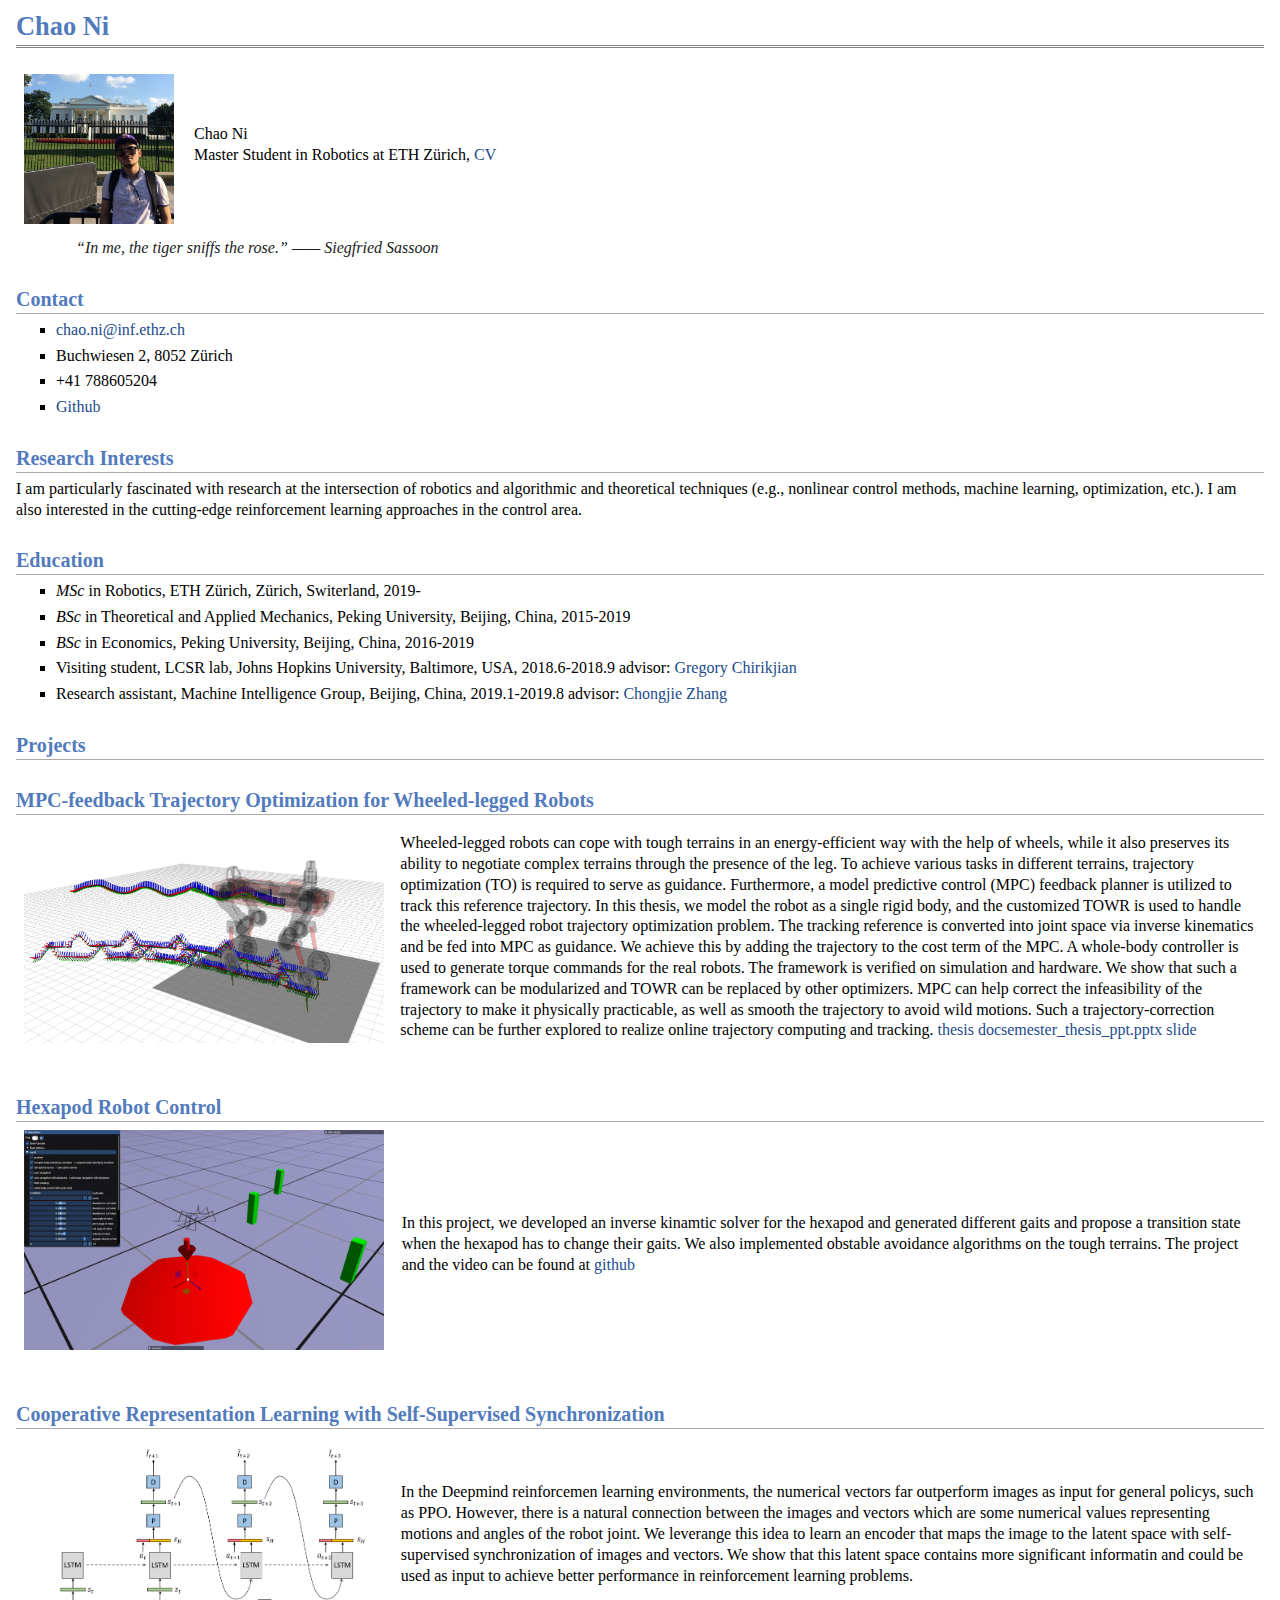
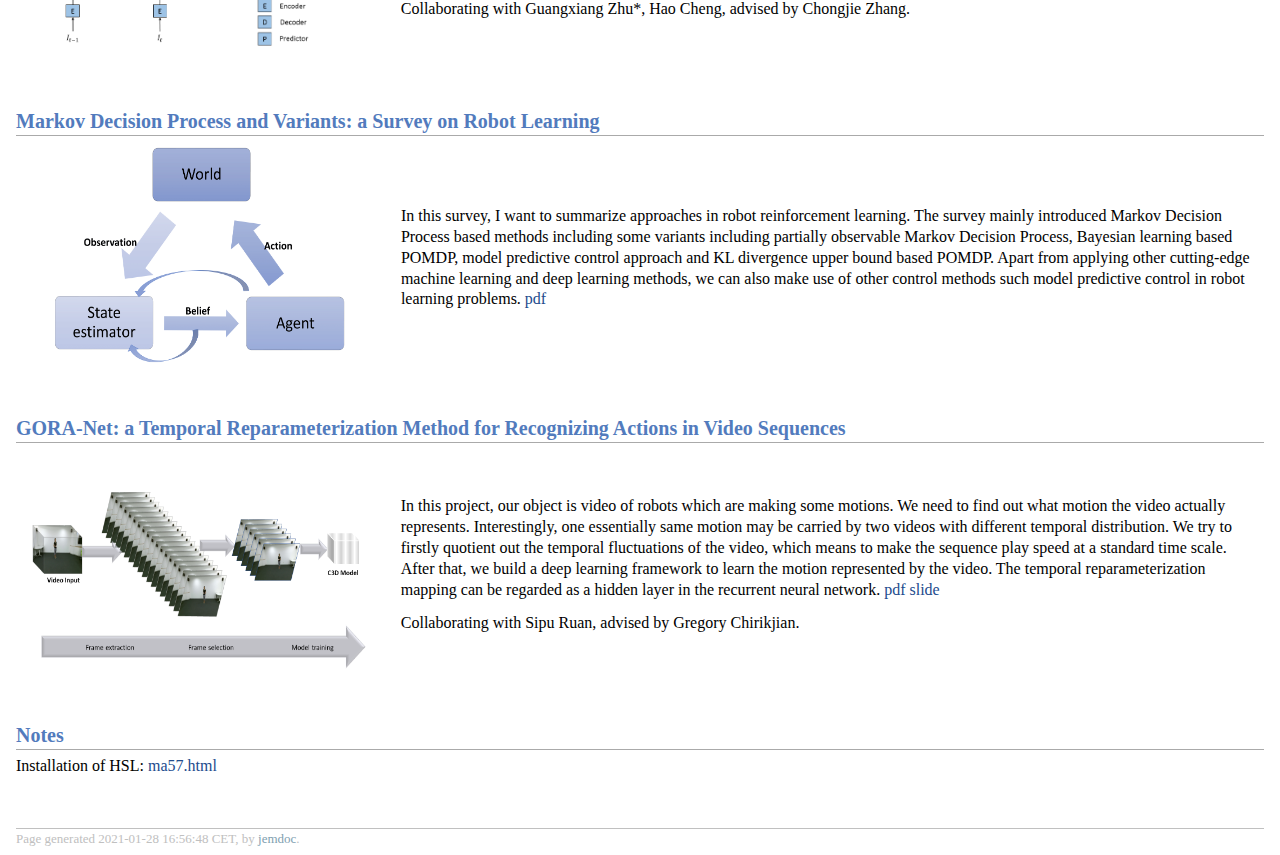
==== index.html @ c79a156e "add thesis" ====
<!DOCTYPE html PUBLIC "-//W3C//DTD XHTML 1.1//EN"
  "http://www.w3.org/TR/xhtml11/DTD/xhtml11.dtd">
<html xmlns="http://www.w3.org/1999/xhtml" xml:lang="en">
<head>
<meta name="generator" content="jemdoc, see http://jemdoc.jaboc.net/" />
<meta http-equiv="Content-Type" content="text/html;charset=utf-8" />
<link rel="stylesheet" href="jemdoc.css" type="text/css" />
<title>Chao Ni </title>
</head>
<body>
<div id="layout-content">
<div id="toptitle">
<h1>Chao Ni </h1>
</div>
<table class="imgtable"><tr><td>
<img src="nichao.jpg" alt="photo" width="150px" height="150px" />&nbsp;</td>
<td align="left"><p>Chao Ni <br />
Master Student in Robotics at ETH Zürich, <a href="doc/Resume_Jan21.pdf">CV</a> <br /></p>
</td></tr></table>
<dl>
<dt></dt>
<dd><p><i>&ldquo;In me, the tiger sniffs the rose.&rdquo; —— Siegfried Sassoon</i></p></dd>
</dl>
<h2>Contact</h2>
<ul>
<li><p><a href="mailto:chao.ni@inf.ethz.ch">chao.ni@inf.ethz.ch</a></p>
</li>
<li><p>Buchwiesen 2, 8052 Zürich</p>
</li>
<li><p>+41 788605204</p>
</li>
<li><p><a href="https://github.com/chaofiber">Github</a></p>
</li>
</ul>
<h2>Research Interests</h2>
<p>I am particularly fascinated with research at the intersection of robotics and algorithmic and theoretical techniques (e.g., nonlinear control methods, machine learning, optimization, etc.). I am also interested in the cutting-edge reinforcement learning approaches in the control area.</p>
<h2>Education</h2>
<ul>
<li><p><i>MSc</i> in Robotics, ETH Zürich, Zürich, Switerland, 2019-</p>
</li>
<li><p><i>BSc</i> in Theoretical and Applied Mechanics, Peking University, Beijing, China, 2015-2019</p>
</li>
<li><p><i>BSc</i> in Economics, Peking University, Beijing, China, 2016-2019</p>
</li>
<li><p>Visiting student, LCSR lab, Johns Hopkins University, Baltimore, USA, 2018.6-2018.9 advisor:
<a href="https://me.jhu.edu/faculty/gregory-s-chirikjian/">Gregory Chirikjian</a></p>
</li>
<li><p>Research assistant, Machine Intelligence Group, Beijing, China, 2019.1-2019.8 advisor: 
<a href="http://iiis.tsinghua.edu.cn/~zhang/">Chongjie Zhang</a></p>
</li>
</ul>
<h2>Projects</h2>
<h2>MPC-feedback Trajectory Optimization for Wheeled-legged Robots</h2>
<table class="imgtable"><tr><td>
<img src="doc/traj.png" alt="photo" width="360px" height="220px" />&nbsp;</td>
<td align="left"><p>Wheeled-legged robots can cope with tough terrains in an energy-efficient way with the help of wheels, while it also preserves its ability to negotiate complex terrains through the presence of the leg.  To achieve various tasks in different terrains, trajectory optimization (TO) is required to serve as guidance.  Furthermore, a model predictive control (MPC) feedback planner is utilized to track this reference trajectory. In this thesis, we model the robot as a single rigid body, and the customized TOWR is used to handle the wheeled-legged robot trajectory optimization problem.  The tracking reference is converted into joint space via inverse kinematics and be fed into MPC as guidance.  We achieve this by adding the trajectory to the cost term of  the  MPC.  A  whole-body  controller  is  used  to  generate  torque  commands  for the real robots.  The framework is verified on simulation and hardware.  We show that such a framework can be modularized and TOWR can be replaced by other optimizers.   MPC  can  help  correct  the  infeasibility  of  the  trajectory  to  make  it physically practicable, as well as smooth the trajectory to avoid wild motions.  Such a trajectory-correction scheme can be further explored to realize online trajectory computing and tracking. <a href="doc\semester_thesis.pdf">thesis</a> <a href="">docsemester_thesis_ppt.pptx slide</a><br /></p>
</td></tr></table>
<h2>Hexapod Robot Control</h2>
<table class="imgtable"><tr><td>
<img src="doc/UI.png" alt="photo" width="360px" height="220px" />&nbsp;</td>
<td align="left"><p>In this project, we developed an inverse kinamtic solver for the hexapod and generated different gaits and propose a transition state when the hexapod has to change their gaits. We also implemented obstable avoidance algorithms on the tough terrains. The project and the video can be found at <a href="https://github.com/chaofiber/hexapod/">github</a><br /></p>
</td></tr></table>
<h2>Cooperative Representation Learning with Self-Supervised Synchronization</h2>
<table class="imgtable"><tr><td>
<img src="doc/RL.png" alt="photo" width="360px" height="220px" />&nbsp;</td>
<td align="left"><p>In the Deepmind reinforcemen learning environments, the numerical vectors far outperform images as input for general policys, such as PPO. However, there is a natural connection between the images and vectors which are some numerical values representing motions and angles of the robot joint. We leverange this idea to learn an encoder that maps the image to the latent space with self-supervised synchronization of images and vectors. We show that this latent space contains more significant informatin and could be used as input to achieve better performance in reinforcement learning problems.<br /></p>
<p>Collaborating with Guangxiang Zhu*, Hao Cheng, advised by Chongjie Zhang.</p>
</td></tr></table>
<h2>Markov Decision Process and Variants: a Survey on Robot Learning</h2>
<table class="imgtable"><tr><td>
<img src="doc/pomdp.png" alt="photo" width="360px" height="220px" />&nbsp;</td>
<td align="left"><p>In this survey, I want to summarize approaches in robot reinforcement learning. The survey mainly introduced Markov Decision Process based methods including some variants including partially observable Markov Decision Process, Bayesian learning based POMDP, model predictive control approach and KL divergence upper bound based POMDP. Apart from applying other cutting-edge machine learning and deep learning methods, we can also make use of other control methods such model predictive control in robot learning problems. <a href="doc/survey_rl.pdf">pdf</a><br /></p>
</td></tr></table>
<h2>GORA-Net: a Temporal Reparameterization Method for Recognizing Actions in Video Sequences</h2>
<table class="imgtable"><tr><td>
<img src="doc/gora_c3d.png" alt="photo" width="360px" height="220px" />&nbsp;</td>
<td align="left"><p>In this project, our object is video of robots which are making some motions. We need to find out what motion the video actually represents. Interestingly, one essentially same motion may be carried by two videos with different temporal distribution. We try to firstly quotient out the temporal fluctuations of the video, which means to make the sequence play speed at a standard time scale. After that, we build a deep learning framework to learn the motion represented by the video. The temporal reparameterization mapping can be regarded as a hidden layer in the recurrent neural network. <a href="doc/action-recognition-project.pdf">pdf</a> <a href="doc/GORA-Net-Presentation.pdf">slide</a><br /></p>
<p>Collaborating with Sipu Ruan, advised by Gregory Chirikjian.</p>
</td></tr></table>
<h2>Notes</h2>
<p>Installation of HSL: <a href="ma57.html">ma57.html</a><br /></p>
<div id="footer">
<div id="footer-text">
Page generated 2021-01-28 16:56:48 CET, by <a href="http://jemdoc.jaboc.net/">jemdoc</a>.
</div>
</div>
</div>
</body>
</html>
---- jemdoc.css ----
/* Default css file for jemdoc. */

table#tlayout {
    border: none;
    border-collapse: separate;
    background: white;
}

body {
	background: white;
	font-family: Georgia, serif;
	padding-bottom: 8px;
	margin: 0;
}

#layout-menu {
	background: #f6f6f6;
	border: 1px solid #dddddd;
	padding-top: 0.5em;
	padding-left: 8px;
	padding-right: 8px;
	font-size: 1.0em;
	width: auto;
	white-space: nowrap;
    text-align: left;
    vertical-align: top;
}

#layout-menu td {
	background: #f4f4f4;
    vertical-align: top;
}

#layout-content {
	padding-top: 0.0em;
	padding-left: 1.0em;
	padding-right: 1.0em;
    border: none;
    background: white;
    text-align: left;
    vertical-align: top;
}

#layout-menu a {
	line-height: 1.5em;
	margin-left: 0.5em;
}

tt {
    background: #ffffdd;
}

pre, tt {
	font-size: 90%;
	font-family: monaco, monospace;
}

a, a > tt {
	color: #224b8d;
	text-decoration: none;
}

a:hover {
	border-bottom: 1px gray dotted;
}

#layout-menu a.current:link, #layout-menu a.current:visited {
	color: #022b6d;
	border-bottom: 1px gray solid;
}
#layout-menu a:link, #layout-menu a:visited, #layout-menu a:hover {
	color: #527bbd;
	text-decoration: none;
}
#layout-menu a:hover {
	text-decoration: none;
}

div.menu-category {
	border-bottom: 1px solid gray;
	margin-top: 0.8em;
	padding-top: 0.2em;
	padding-bottom: 0.1em;
	font-weight: bold;
}

div.menu-item {
	padding-left: 16px;
	text-indent: -16px;
}

div#toptitle {
	padding-bottom: 0.2em;
	margin-bottom: 1.5em;
	border-bottom: 3px double gray;
}

/* Reduce space if we begin the page with a title. */
div#toptitle + h2, div#toptitle + h3 {
	margin-top: -0.7em;
}

div#subtitle {
	margin-top: 0.0em;
	margin-bottom: 0.0em;
	padding-top: 0em;
	padding-bottom: 0.1em;
}

em {
	font-style: italic;
}

strong {
	font-weight: bold;
}


h1, h2, h3 {
	color: #527bbd;
	margin-top: 0.7em;
	margin-bottom: 0.3em;
	padding-bottom: 0.2em;
	line-height: 1.0;
	padding-top: 0.5em;
	border-bottom: 1px solid #aaaaaa;
}

h1 {
	font-size: 165%;
}

h2 {
	padding-top: 0.8em;
	font-size: 125%;
}

h2 + h3 {
    padding-top: 0.2em;
}

h3 {
	font-size: 110%;
	border-bottom: none;
}

p {
	margin-top: 0.0em;
	margin-bottom: 0.8em;
	padding: 0;
	line-height: 1.3;
}

pre {
	padding: 0;
	margin: 0;
}

div#footer {
	font-size: small;
	border-top: 1px solid #c0c0c0;
	padding-top: 0.1em;
	margin-top: 4.0em;
	color: #c0c0c0;
}

div#footer a {
	color: #80a0b0;
}

div#footer-text {
	float: left;
	padding-bottom: 8px;
}

ul, ol, dl {
	margin-top: 0.2em;
	padding-top: 0;
	margin-bottom: 0.8em;
}

dt {
	margin-top: 0.5em;
	margin-bottom: 0;
}

dl {
	margin-left: 20px;
}

dd {
	color: #222222;
}

dd > *:first-child {
	margin-top: 0;
}

ul {
	list-style-position: outside;
	list-style-type: square;
}

p + ul, p + ol {
	margin-top: -0.5em;
}

li ul, li ol {
	margin-top: -0.3em;
}

ol {
	list-style-position: outside;
	list-style-type: decimal;
}

li p, dd p {
	margin-bottom: 0.3em;
}


ol ol {
	list-style-type: lower-alpha;
}

ol ol ol {
	list-style-type: lower-roman;
}

p + div.codeblock {
	margin-top: -0.6em;
}

div.codeblock, div.infoblock {
	margin-right: 0%;
	margin-top: 1.2em;
	margin-bottom: 1.3em;
}

div.blocktitle {
	font-weight: bold;
	color: #cd7b62;
	margin-top: 1.2em;
	margin-bottom: 0.1em;
}

div.blockcontent {
	border: 1px solid silver;
	padding: 0.3em 0.5em;
}

div.infoblock > div.blockcontent {
	background: #ffffee;
}

div.blockcontent p + ul, div.blockcontent p + ol {
	margin-top: 0.4em;
}

div.infoblock p {
	margin-bottom: 0em;
}

div.infoblock li p, div.infoblock dd p {
	margin-bottom: 0.5em;
}

div.infoblock p + p {
	margin-top: 0.8em;
}

div.codeblock > div.blockcontent {
	background: #f6f6f6;
}

span.pycommand {
	color: #000070;
}

span.statement {
	color: #008800;
}
span.builtin {
	color: #000088;
}
span.special {
	color: #990000;
}
span.operator {
	color: #880000;
}
span.error {
	color: #aa0000;
}
span.comment, span.comment > *, span.string, span.string > * {
	color: #606060;
}

@media print {
	#layout-menu { display: none; }
}

#fwtitle {
	margin: 2px;
}

#fwtitle #toptitle {
	padding-left: 0.5em;
	margin-bottom: 0.5em;
}

#layout-content h1:first-child, #layout-content h2:first-child, #layout-content h3:first-child {
	margin-top: -0.7em;
}

div#toptitle h1, #layout-content div#toptitle h1 {
	margin-bottom: 0.0em;
	padding-bottom: 0.1em;
	padding-top: 0;
	margin-top: 0.5em;
	border-bottom: none;
}

img.eq {
	padding: 0;
	padding-left: 0.1em;
	padding-right: 0.1em;
	margin: 0;
}

img.eqwl {
	padding-left: 2em;
	padding-top: 0.6em;
	padding-bottom: 0.2em;
	margin: 0;
}

table {
    border: 2px solid black;
    border-collapse: collapse;
}

td {
    padding: 2px;
    padding-left: 0.5em;
    padding-right: 0.5em;
    text-align: center;
    border: 1px solid gray;
}

table + table {
    margin-top: 1em;
}

tr.heading {
    font-weight: bold;
    border-bottom: 2px solid black;
}

img {
    border: none;
}

table.imgtable, table.imgtable td {
    border: none;
    text-align: left;
}
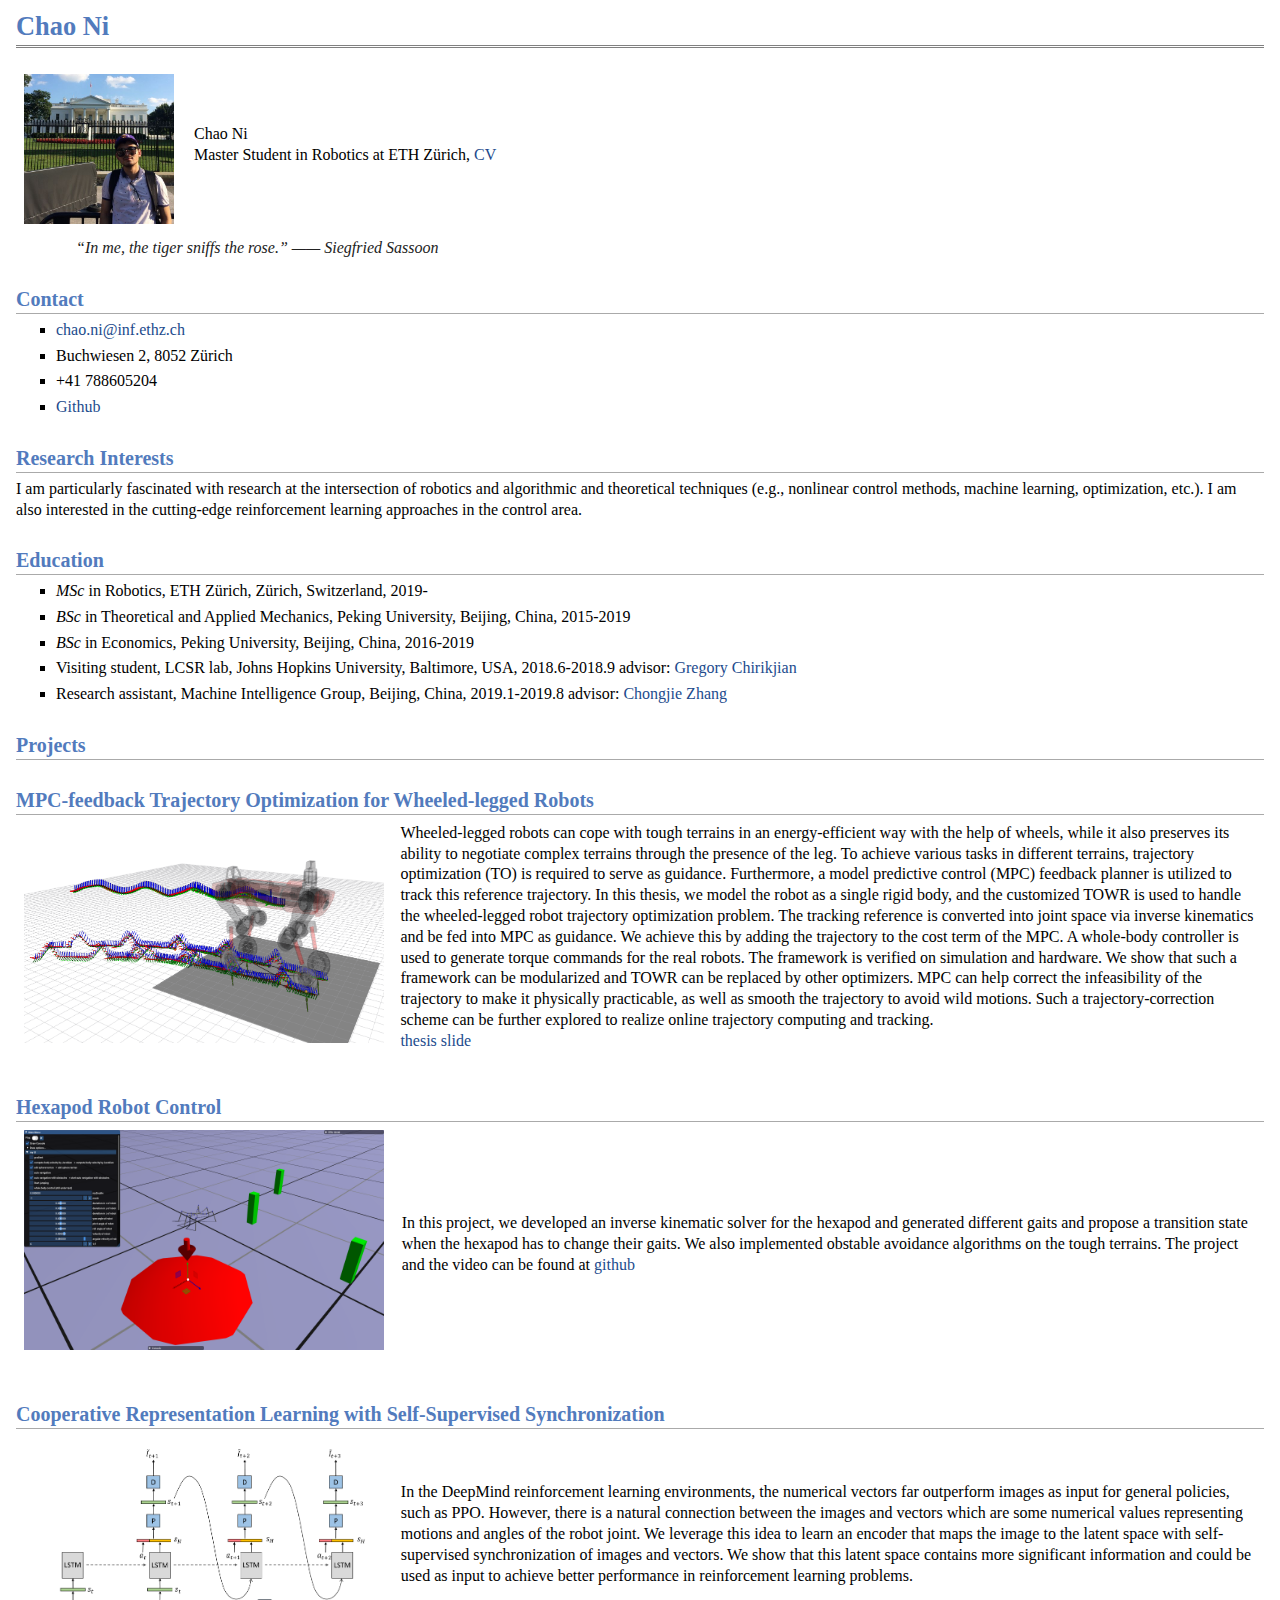
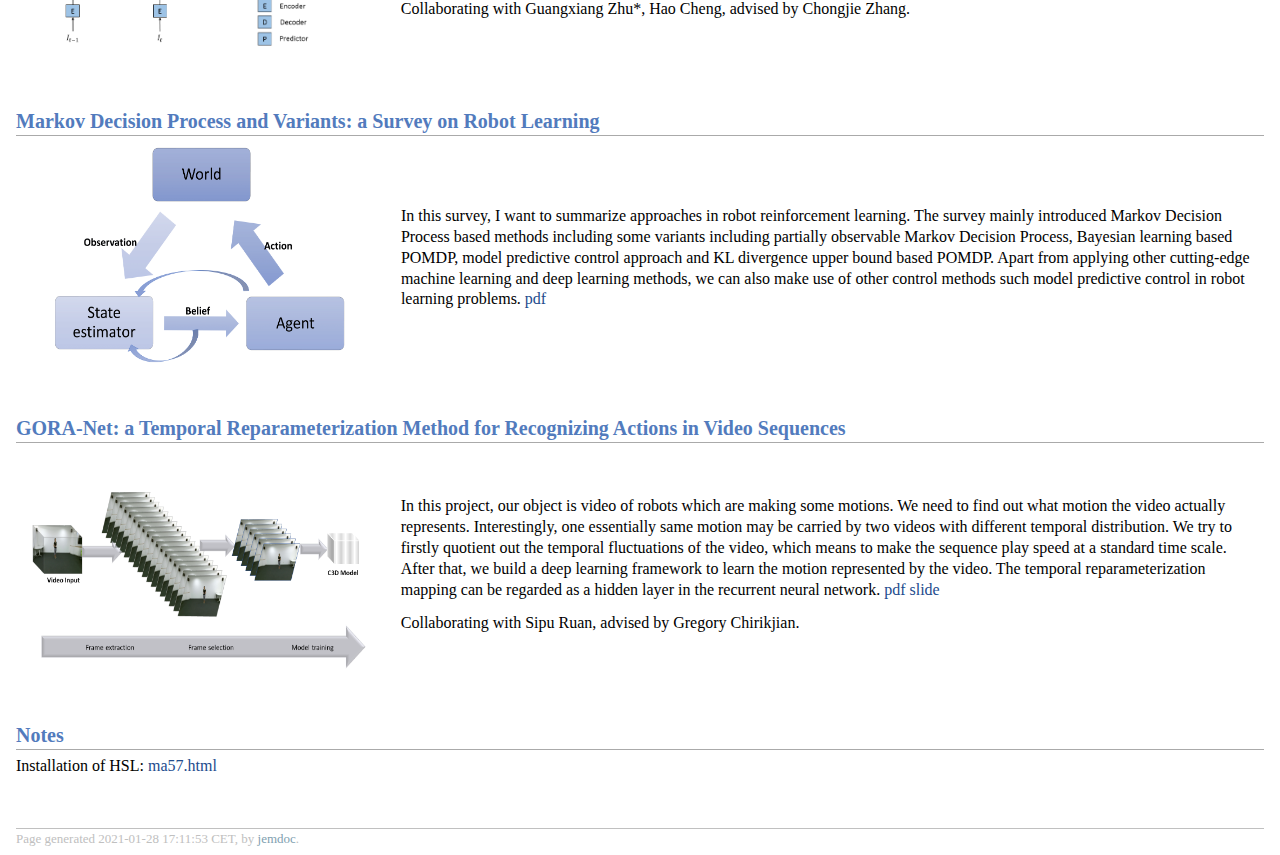
==== commit 27faf567: "update page" ====
--- a/index.html
+++ b/index.html
@@ -36,7 +36,7 @@
 <p>I am particularly fascinated with research at the intersection of robotics and algorithmic and theoretical techniques (e.g., nonlinear control methods, machine learning, optimization, etc.). I am also interested in the cutting-edge reinforcement learning approaches in the control area.</p>
 <h2>Education</h2>
 <ul>
-<li><p><i>MSc</i> in Robotics, ETH Zürich, Zürich, Switerland, 2019-</p>
+<li><p><i>MSc</i> in Robotics, ETH Zürich, Zürich, Switzerland, 2019-</p>
 </li>
 <li><p><i>BSc</i> in Theoretical and Applied Mechanics, Peking University, Beijing, China, 2015-2019</p>
 </li>
@@ -53,17 +53,18 @@
 <h2>MPC-feedback Trajectory Optimization for Wheeled-legged Robots</h2>
 <table class="imgtable"><tr><td>
 <img src="doc/traj.png" alt="photo" width="360px" height="220px" />&nbsp;</td>
-<td align="left"><p>Wheeled-legged robots can cope with tough terrains in an energy-efficient way with the help of wheels, while it also preserves its ability to negotiate complex terrains through the presence of the leg.  To achieve various tasks in different terrains, trajectory optimization (TO) is required to serve as guidance.  Furthermore, a model predictive control (MPC) feedback planner is utilized to track this reference trajectory. In this thesis, we model the robot as a single rigid body, and the customized TOWR is used to handle the wheeled-legged robot trajectory optimization problem.  The tracking reference is converted into joint space via inverse kinematics and be fed into MPC as guidance.  We achieve this by adding the trajectory to the cost term of  the  MPC.  A  whole-body  controller  is  used  to  generate  torque  commands  for the real robots.  The framework is verified on simulation and hardware.  We show that such a framework can be modularized and TOWR can be replaced by other optimizers.   MPC  can  help  correct  the  infeasibility  of  the  trajectory  to  make  it physically practicable, as well as smooth the trajectory to avoid wild motions.  Such a trajectory-correction scheme can be further explored to realize online trajectory computing and tracking. <a href="doc\semester_thesis.pdf">thesis</a> <a href="">docsemester_thesis_ppt.pptx slide</a><br /></p>
+<td align="left"><p>Wheeled-legged robots can cope with tough terrains in an energy-efficient way with the help of wheels, while it also preserves its ability to negotiate complex terrains through the presence of the leg.  To achieve various tasks in different terrains, trajectory optimization (TO) is required to serve as guidance.  Furthermore, a model predictive control (MPC) feedback planner is utilized to track this reference trajectory. In this thesis, we model the robot as a single rigid body, and the customized TOWR is used to handle the wheeled-legged robot trajectory optimization problem.  The tracking reference is converted into joint space via inverse kinematics and be fed into MPC as guidance.  We achieve this by adding the trajectory to the cost term of  the  MPC.  A  whole-body  controller  is  used  to  generate  torque  commands  for the real robots.  The framework is verified on simulation and hardware.  We show that such a framework can be modularized and TOWR can be replaced by other optimizers.   MPC  can  help  correct  the  infeasibility  of  the  trajectory  to  make  it physically practicable, as well as smooth the trajectory to avoid wild motions.  Such a trajectory-correction scheme can be further explored to realize online trajectory computing and tracking. <br /> 
+<a href="doc/semester_thesis.pdf">thesis</a>  <a href="doc/semester_thesis_ppt.pdf">slide</a> <br /></p>
 </td></tr></table>
 <h2>Hexapod Robot Control</h2>
 <table class="imgtable"><tr><td>
 <img src="doc/UI.png" alt="photo" width="360px" height="220px" />&nbsp;</td>
-<td align="left"><p>In this project, we developed an inverse kinamtic solver for the hexapod and generated different gaits and propose a transition state when the hexapod has to change their gaits. We also implemented obstable avoidance algorithms on the tough terrains. The project and the video can be found at <a href="https://github.com/chaofiber/hexapod/">github</a><br /></p>
+<td align="left"><p>In this project, we developed an inverse kinematic solver for the hexapod and generated different gaits and propose a transition state when the hexapod has to change their gaits. We also implemented obstable avoidance algorithms on the tough terrains. The project and the video can be found at <a href="https://github.com/chaofiber/hexapod/">github</a><br /></p>
 </td></tr></table>
 <h2>Cooperative Representation Learning with Self-Supervised Synchronization</h2>
 <table class="imgtable"><tr><td>
 <img src="doc/RL.png" alt="photo" width="360px" height="220px" />&nbsp;</td>
-<td align="left"><p>In the Deepmind reinforcemen learning environments, the numerical vectors far outperform images as input for general policys, such as PPO. However, there is a natural connection between the images and vectors which are some numerical values representing motions and angles of the robot joint. We leverange this idea to learn an encoder that maps the image to the latent space with self-supervised synchronization of images and vectors. We show that this latent space contains more significant informatin and could be used as input to achieve better performance in reinforcement learning problems.<br /></p>
+<td align="left"><p>In the DeepMind reinforcement learning environments, the numerical vectors far outperform images as input for general policies, such as PPO. However, there is a natural connection between the images and vectors which are some numerical values representing motions and angles of the robot joint. We leverage this idea to learn an encoder that maps the image to the latent space with self-supervised synchronization of images and vectors. We show that this latent space contains more significant information and could be used as input to achieve better performance in reinforcement learning problems.<br /></p>
 <p>Collaborating with Guangxiang Zhu*, Hao Cheng, advised by Chongjie Zhang.</p>
 </td></tr></table>
 <h2>Markov Decision Process and Variants: a Survey on Robot Learning</h2>
@@ -81,7 +82,7 @@
 <p>Installation of HSL: <a href="ma57.html">ma57.html</a><br /></p>
 <div id="footer">
 <div id="footer-text">
-Page generated 2021-01-28 16:56:48 CET, by <a href="http://jemdoc.jaboc.net/">jemdoc</a>.
+Page generated 2021-01-28 17:11:53 CET, by <a href="http://jemdoc.jaboc.net/">jemdoc</a>.
 </div>
 </div>
 </div>
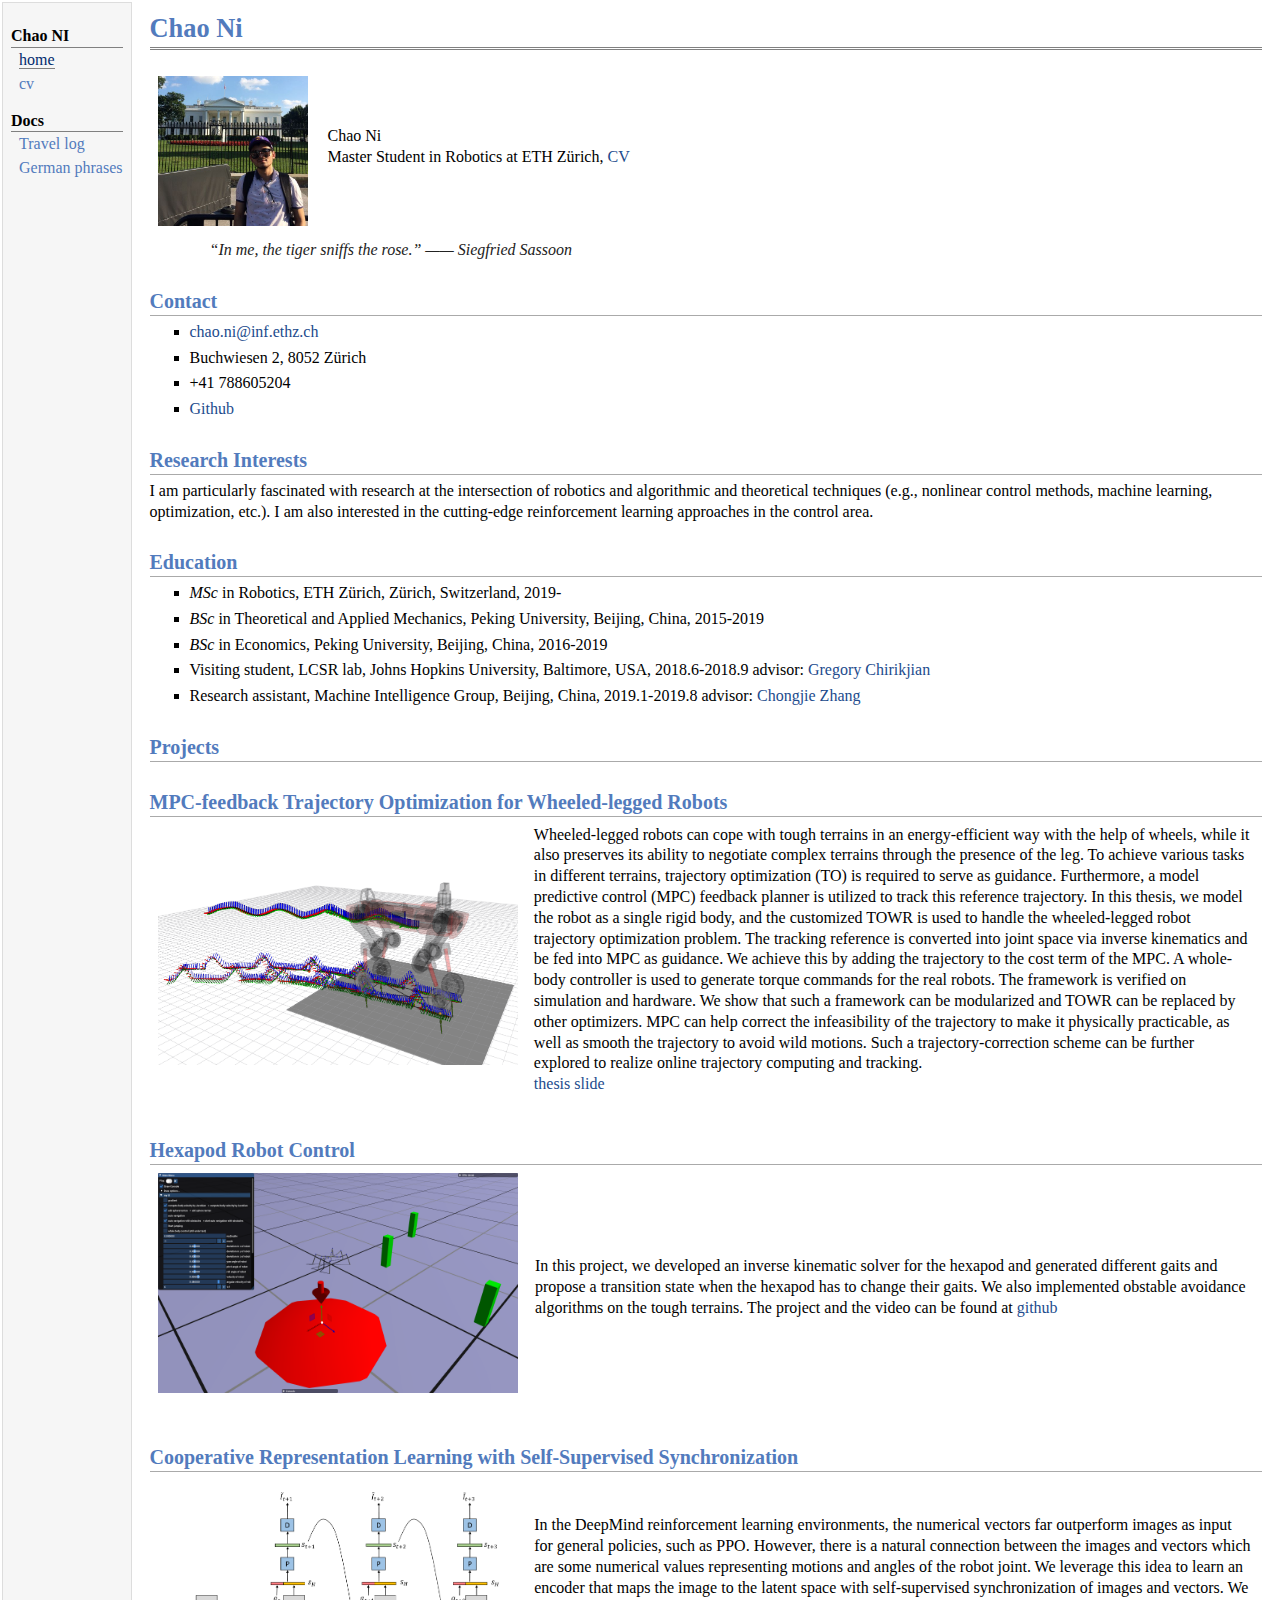
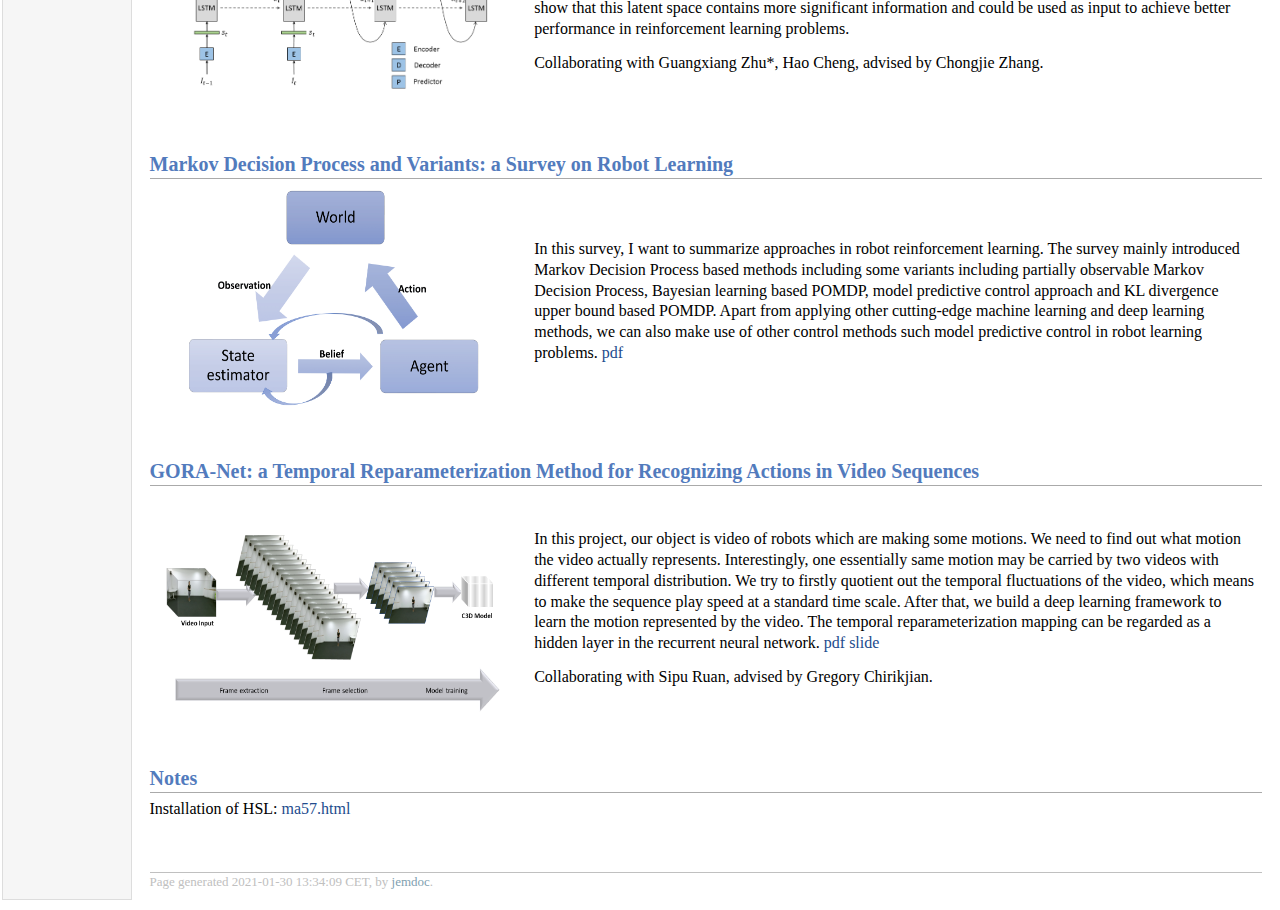
==== commit e0e13a90: "update" ====
--- a/index.html
+++ b/index.html
@@ -8,7 +8,17 @@
 <title>Chao Ni </title>
 </head>
 <body>
-<div id="layout-content">
+<table summary="Table for page layout." id="tlayout">
+<tr valign="top">
+<td id="layout-menu">
+<div class="menu-category">Chao NI</div>
+<div class="menu-item"><a href="index.html" class="current">home</a></div>
+<div class="menu-item"><a href="doc/Resume_Jan21.pdf">cv</a></div>
+<div class="menu-category">Docs</div>
+<div class="menu-item"><a href="travel-log.html">Travel&nbsp;log</a></div>
+<div class="menu-item"><a href="german-phrase.html">German&nbsp;phrases</a></div>
+</td>
+<td id="layout-content">
 <div id="toptitle">
 <h1>Chao Ni </h1>
 </div>
@@ -82,9 +92,11 @@
 <p>Installation of HSL: <a href="ma57.html">ma57.html</a><br /></p>
 <div id="footer">
 <div id="footer-text">
-Page generated 2021-01-28 17:11:53 CET, by <a href="http://jemdoc.jaboc.net/">jemdoc</a>.
+Page generated 2021-01-30 13:34:09 CET, by <a href="http://jemdoc.jaboc.net/">jemdoc</a>.
 </div>
 </div>
-</div>
+</td>
+</tr>
+</table>
 </body>
 </html>
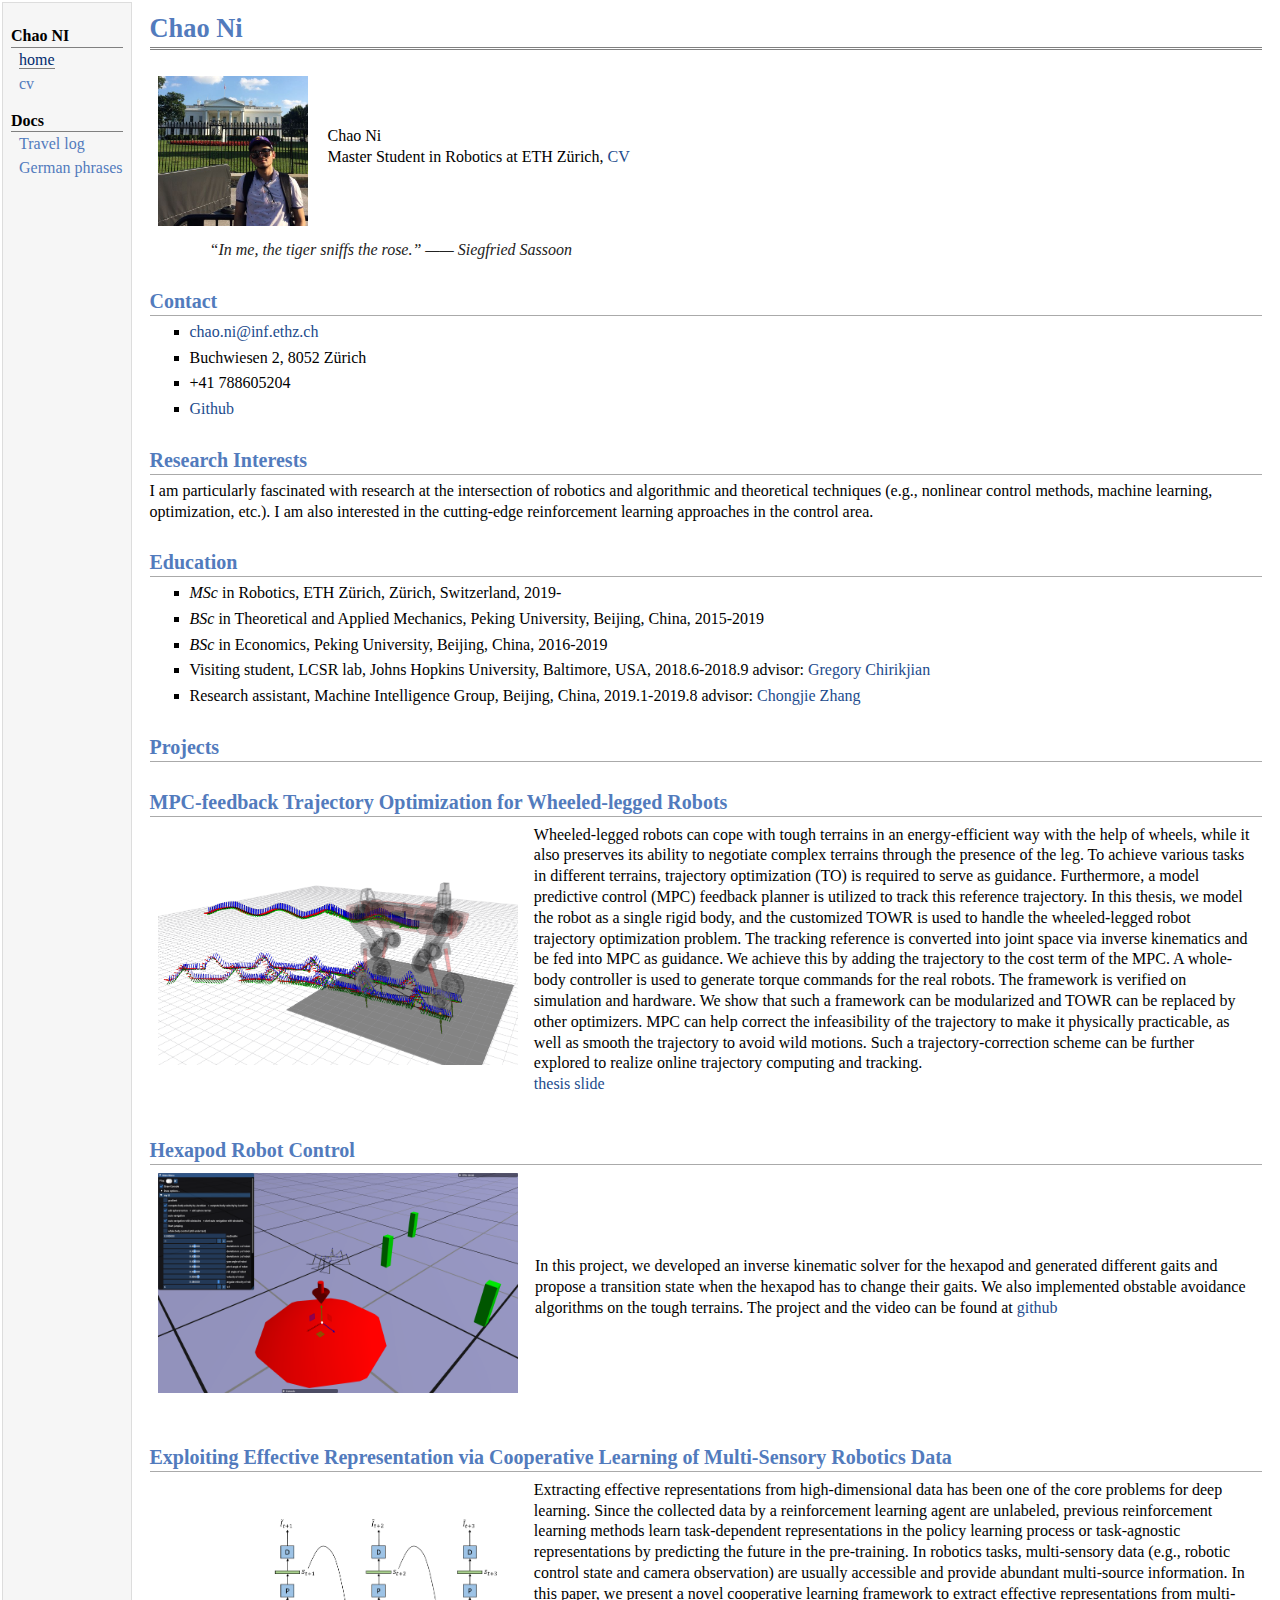
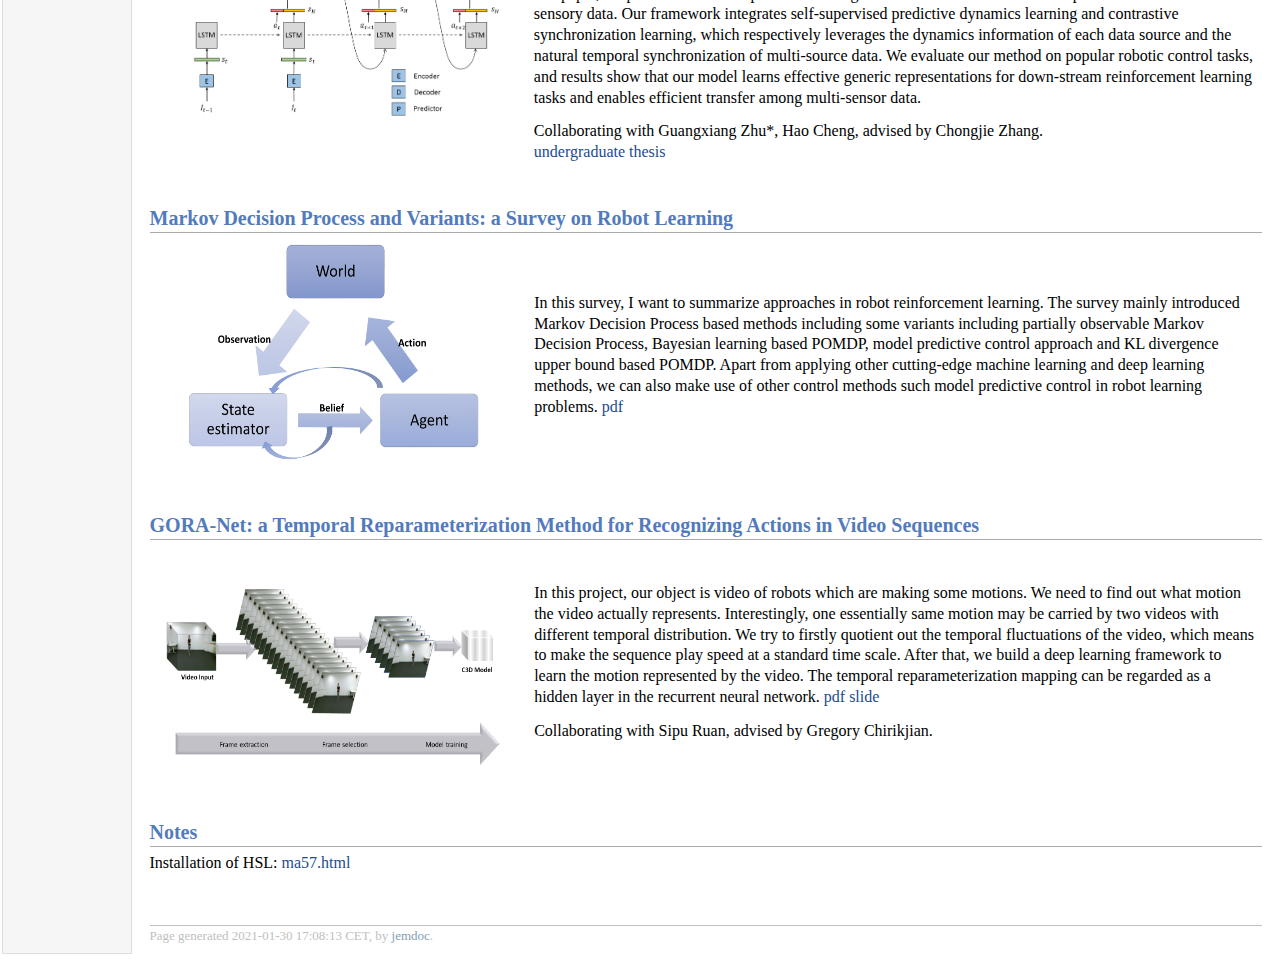
==== commit 613f1813: "update" ====
--- a/index.html
+++ b/index.html
@@ -71,11 +71,25 @@
 <img src="doc/UI.png" alt="photo" width="360px" height="220px" />&nbsp;</td>
 <td align="left"><p>In this project, we developed an inverse kinematic solver for the hexapod and generated different gaits and propose a transition state when the hexapod has to change their gaits. We also implemented obstable avoidance algorithms on the tough terrains. The project and the video can be found at <a href="https://github.com/chaofiber/hexapod/">github</a><br /></p>
 </td></tr></table>
-<h2>Cooperative Representation Learning with Self-Supervised Synchronization</h2>
+<h2>Exploiting Effective Representation via Cooperative Learning of Multi-Sensory Robotics Data</h2>
 <table class="imgtable"><tr><td>
 <img src="doc/RL.png" alt="photo" width="360px" height="220px" />&nbsp;</td>
-<td align="left"><p>In the DeepMind reinforcement learning environments, the numerical vectors far outperform images as input for general policies, such as PPO. However, there is a natural connection between the images and vectors which are some numerical values representing motions and angles of the robot joint. We leverage this idea to learn an encoder that maps the image to the latent space with self-supervised synchronization of images and vectors. We show that this latent space contains more significant information and could be used as input to achieve better performance in reinforcement learning problems.<br /></p>
-<p>Collaborating with Guangxiang Zhu*, Hao Cheng, advised by Chongjie Zhang.</p>
+<td align="left"><p>Extracting effective representations from high-dimensional data has been one of the
+core problems for deep learning. Since the collected data by a reinforcement learning
+agent are unlabeled, previous reinforcement learning methods learn task-dependent
+representations in the policy learning process or task-agnostic representations by
+predicting the future in the pre-training. In robotics tasks, multi-sensory data (e.g.,
+robotic control state and camera observation) are usually accessible and provide
+abundant multi-source information. In this paper, we present a novel cooperative
+learning framework to extract effective representations from multi-sensory data. Our
+framework integrates self-supervised predictive dynamics learning and contrastive
+synchronization learning, which respectively leverages the dynamics information of
+each data source and the natural temporal synchronization of multi-source data. We
+evaluate our method on popular robotic control tasks, and results show that our model
+learns effective generic representations for down-stream reinforcement learning tasks
+and enables efficient transfer among multi-sensor data.<br /></p>
+<p>Collaborating with Guangxiang Zhu*, Hao Cheng, advised by Chongjie Zhang.<br />
+<a href="doc/undergrad_thesis.pdf">undergraduate thesis</a></p>
 </td></tr></table>
 <h2>Markov Decision Process and Variants: a Survey on Robot Learning</h2>
 <table class="imgtable"><tr><td>
@@ -92,7 +106,7 @@
 <p>Installation of HSL: <a href="ma57.html">ma57.html</a><br /></p>
 <div id="footer">
 <div id="footer-text">
-Page generated 2021-01-30 13:34:09 CET, by <a href="http://jemdoc.jaboc.net/">jemdoc</a>.
+Page generated 2021-01-30 17:08:13 CET, by <a href="http://jemdoc.jaboc.net/">jemdoc</a>.
 </div>
 </div>
 </td>
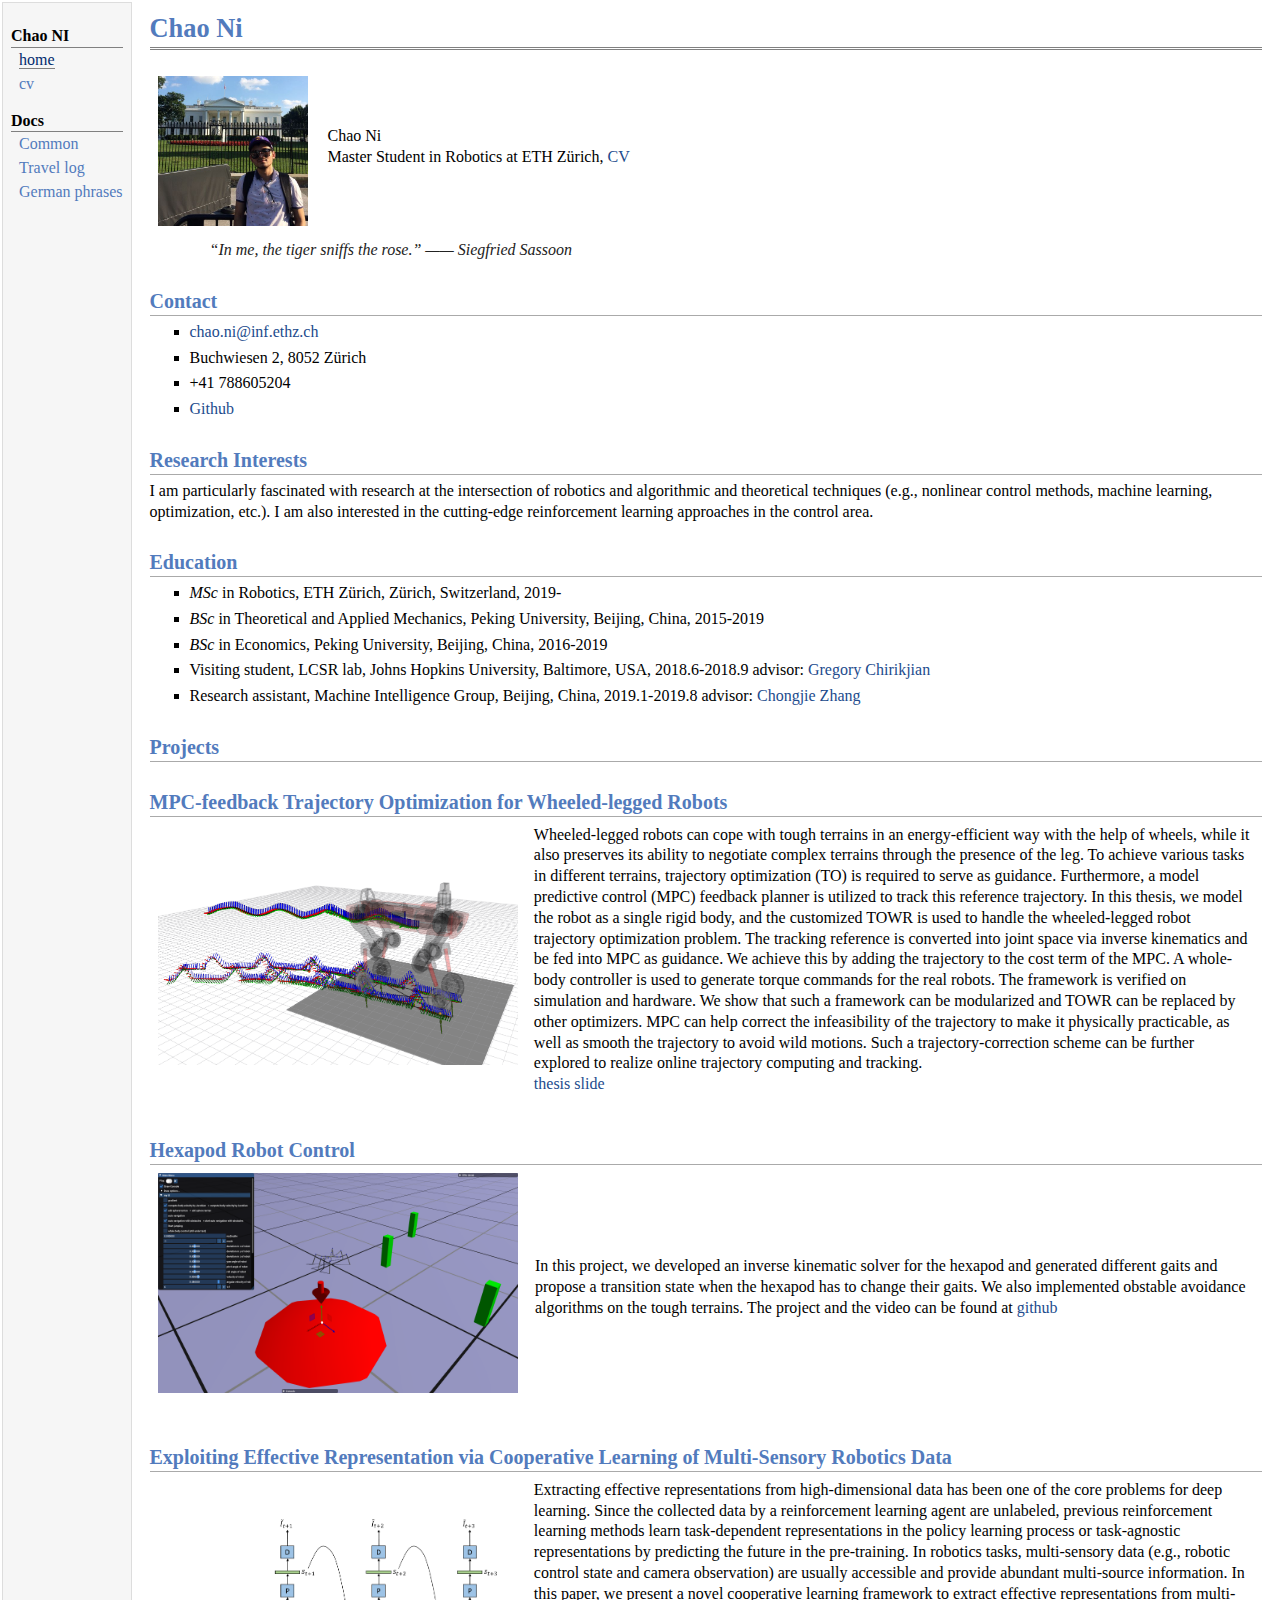
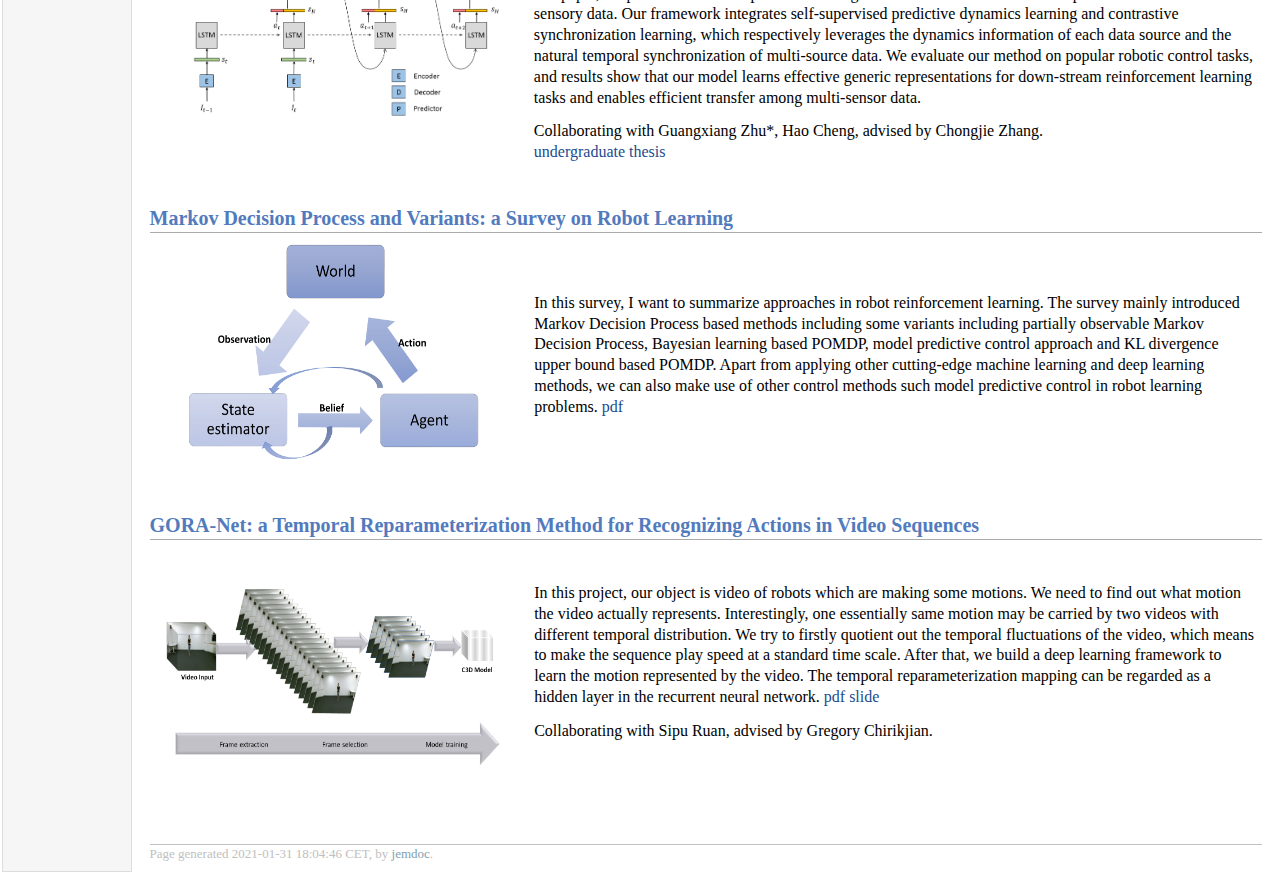
==== commit def47afd: "update motivationletter" ====
--- a/index.html
+++ b/index.html
@@ -15,6 +15,7 @@
 <div class="menu-item"><a href="index.html" class="current">home</a></div>
 <div class="menu-item"><a href="doc/Resume_Jan21.pdf">cv</a></div>
 <div class="menu-category">Docs</div>
+<div class="menu-item"><a href="common.html">Common</a></div>
 <div class="menu-item"><a href="travel-log.html">Travel&nbsp;log</a></div>
 <div class="menu-item"><a href="german-phrase.html">German&nbsp;phrases</a></div>
 </td>
@@ -102,11 +103,9 @@
 <td align="left"><p>In this project, our object is video of robots which are making some motions. We need to find out what motion the video actually represents. Interestingly, one essentially same motion may be carried by two videos with different temporal distribution. We try to firstly quotient out the temporal fluctuations of the video, which means to make the sequence play speed at a standard time scale. After that, we build a deep learning framework to learn the motion represented by the video. The temporal reparameterization mapping can be regarded as a hidden layer in the recurrent neural network. <a href="doc/action-recognition-project.pdf">pdf</a> <a href="doc/GORA-Net-Presentation.pdf">slide</a><br /></p>
 <p>Collaborating with Sipu Ruan, advised by Gregory Chirikjian.</p>
 </td></tr></table>
-<h2>Notes</h2>
-<p>Installation of HSL: <a href="ma57.html">ma57.html</a><br /></p>
 <div id="footer">
 <div id="footer-text">
-Page generated 2021-01-30 17:08:13 CET, by <a href="http://jemdoc.jaboc.net/">jemdoc</a>.
+Page generated 2021-01-31 18:04:46 CET, by <a href="http://jemdoc.jaboc.net/">jemdoc</a>.
 </div>
 </div>
 </td>
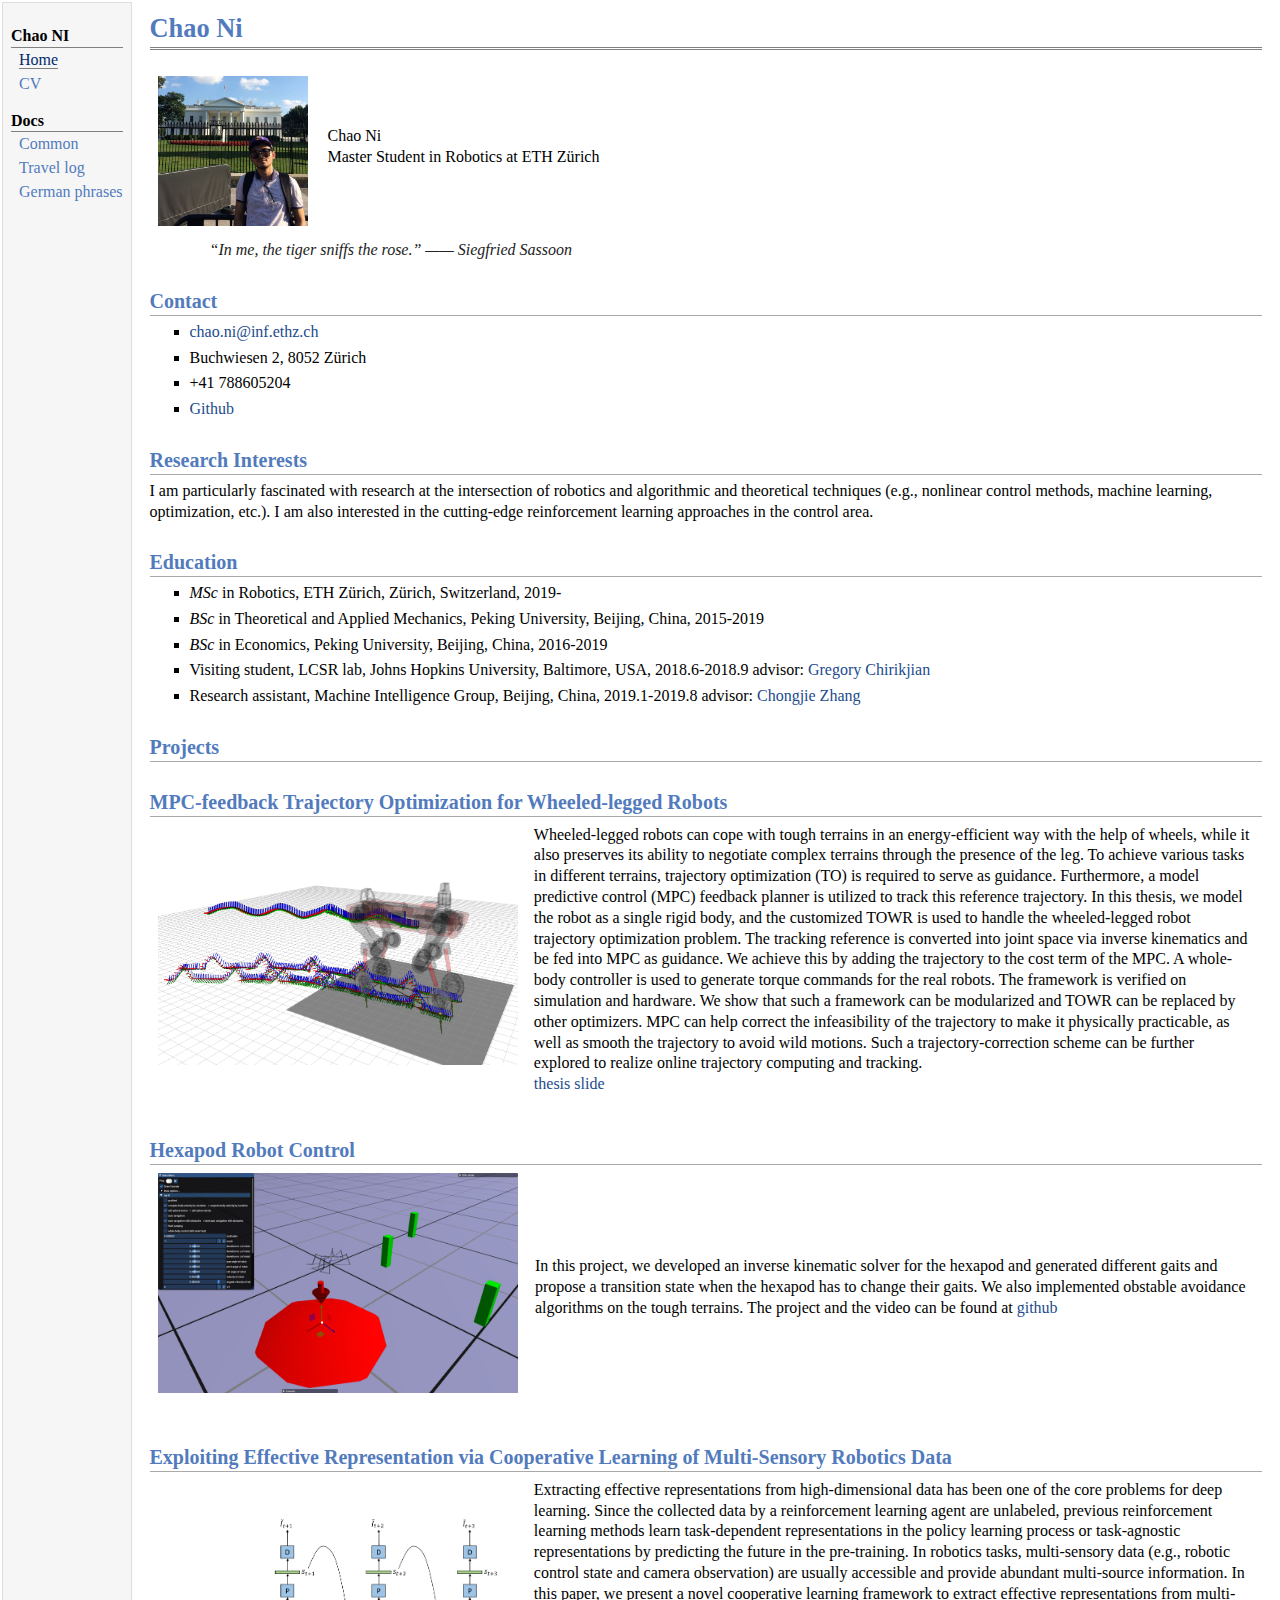
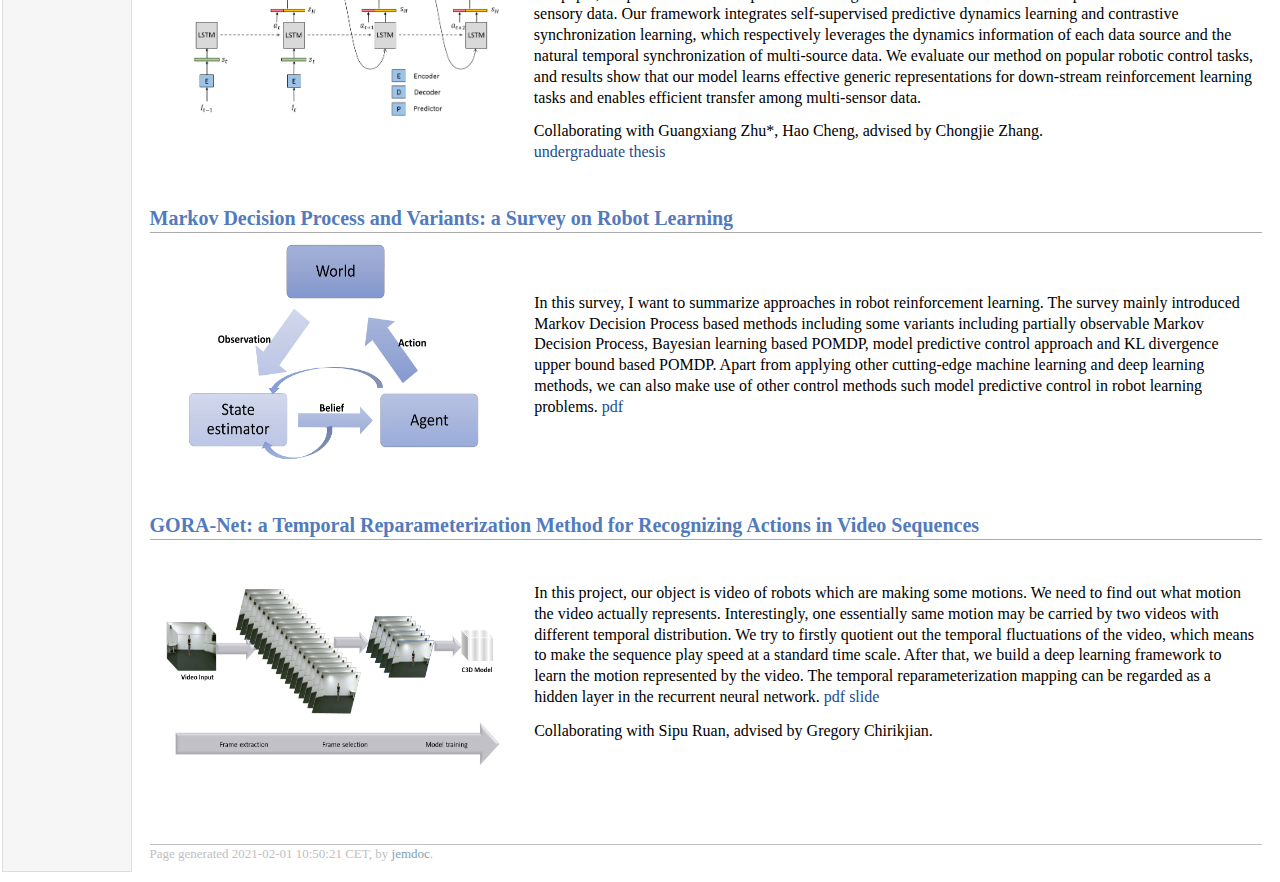
==== commit a1b9c229: "update germanphrase" ====
--- a/index.html
+++ b/index.html
@@ -12,8 +12,8 @@
 <tr valign="top">
 <td id="layout-menu">
 <div class="menu-category">Chao NI</div>
-<div class="menu-item"><a href="index.html" class="current">home</a></div>
-<div class="menu-item"><a href="doc/Resume_Jan21.pdf">cv</a></div>
+<div class="menu-item"><a href="index.html" class="current">Home</a></div>
+<div class="menu-item"><a href="doc/Resume_Feb1.pdf">CV</a></div>
 <div class="menu-category">Docs</div>
 <div class="menu-item"><a href="common.html">Common</a></div>
 <div class="menu-item"><a href="travel-log.html">Travel&nbsp;log</a></div>
@@ -26,7 +26,7 @@
 <table class="imgtable"><tr><td>
 <img src="nichao.jpg" alt="photo" width="150px" height="150px" />&nbsp;</td>
 <td align="left"><p>Chao Ni <br />
-Master Student in Robotics at ETH Zürich, <a href="doc/Resume_Jan21.pdf">CV</a> <br /></p>
+Master Student in Robotics at ETH Zürich <br /></p>
 </td></tr></table>
 <dl>
 <dt></dt>
@@ -105,7 +105,7 @@
 </td></tr></table>
 <div id="footer">
 <div id="footer-text">
-Page generated 2021-01-31 18:04:46 CET, by <a href="http://jemdoc.jaboc.net/">jemdoc</a>.
+Page generated 2021-02-01 10:50:21 CET, by <a href="http://jemdoc.jaboc.net/">jemdoc</a>.
 </div>
 </div>
 </td>
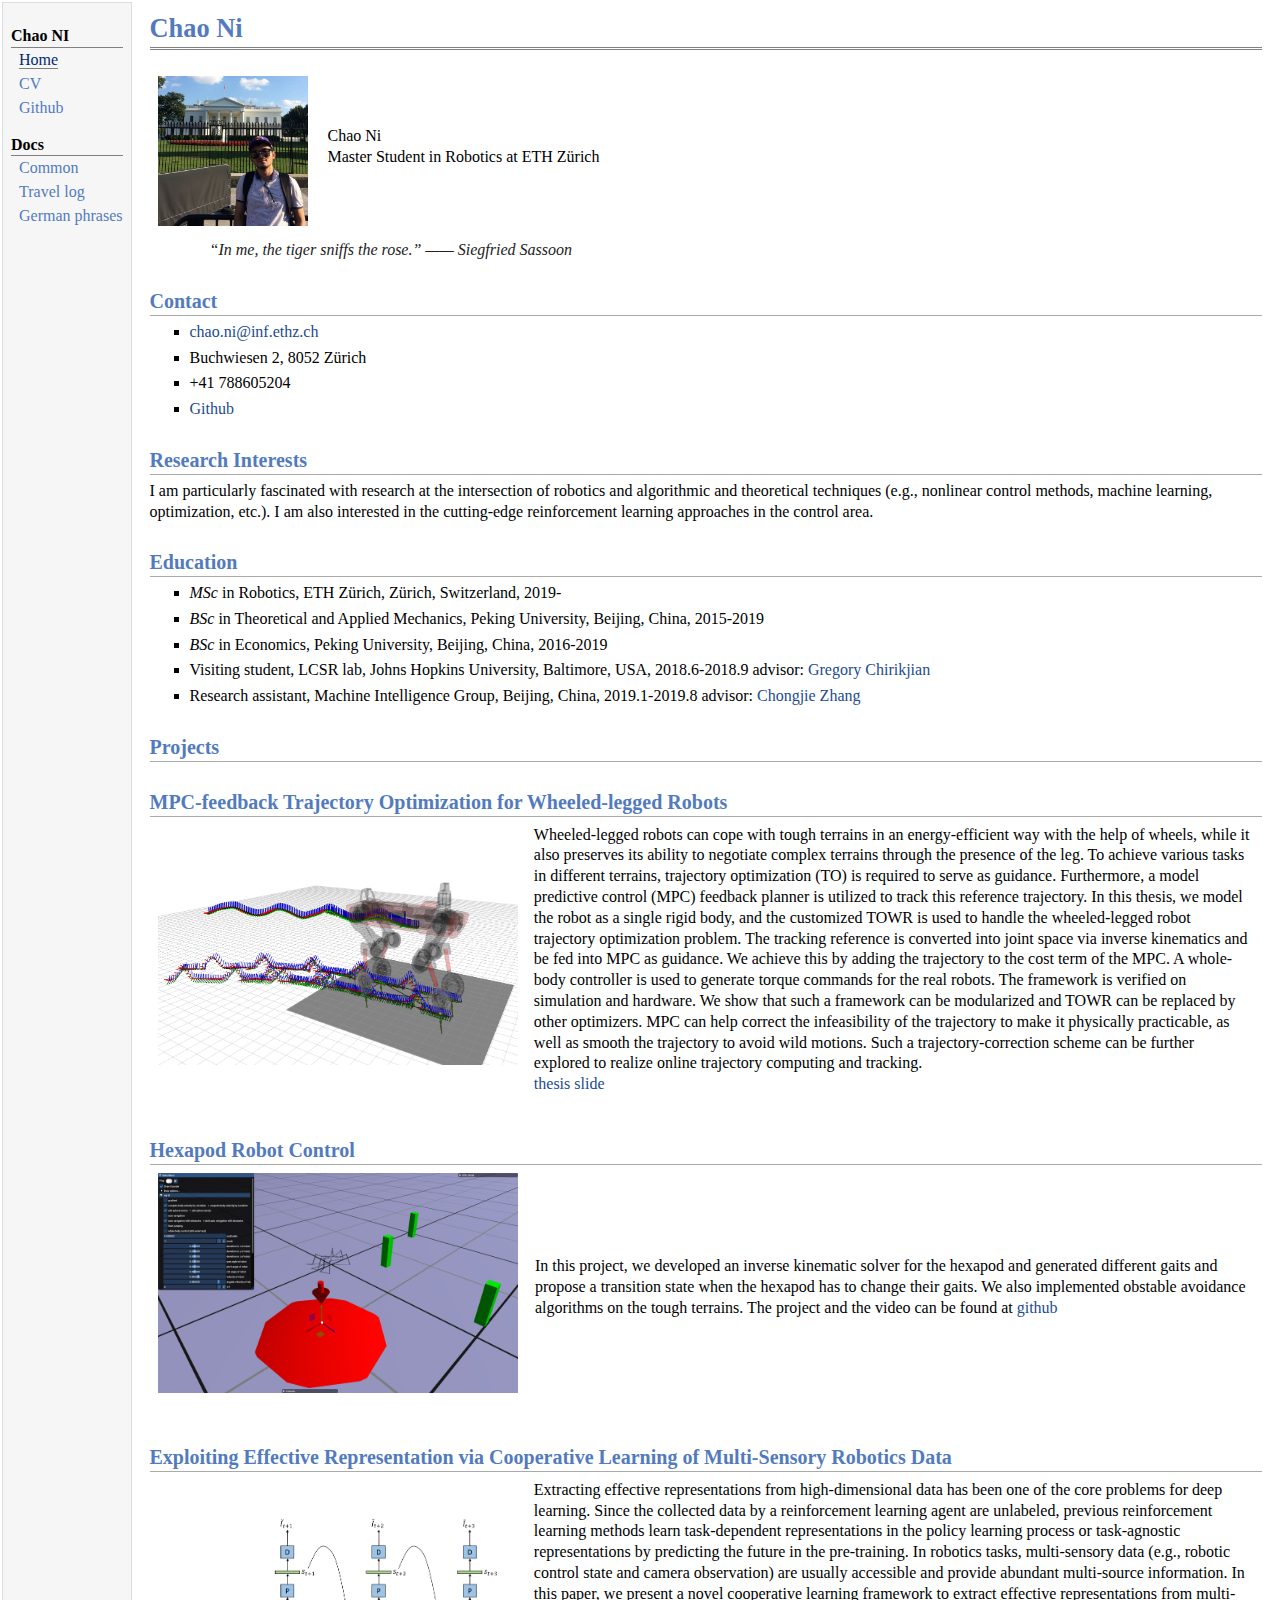
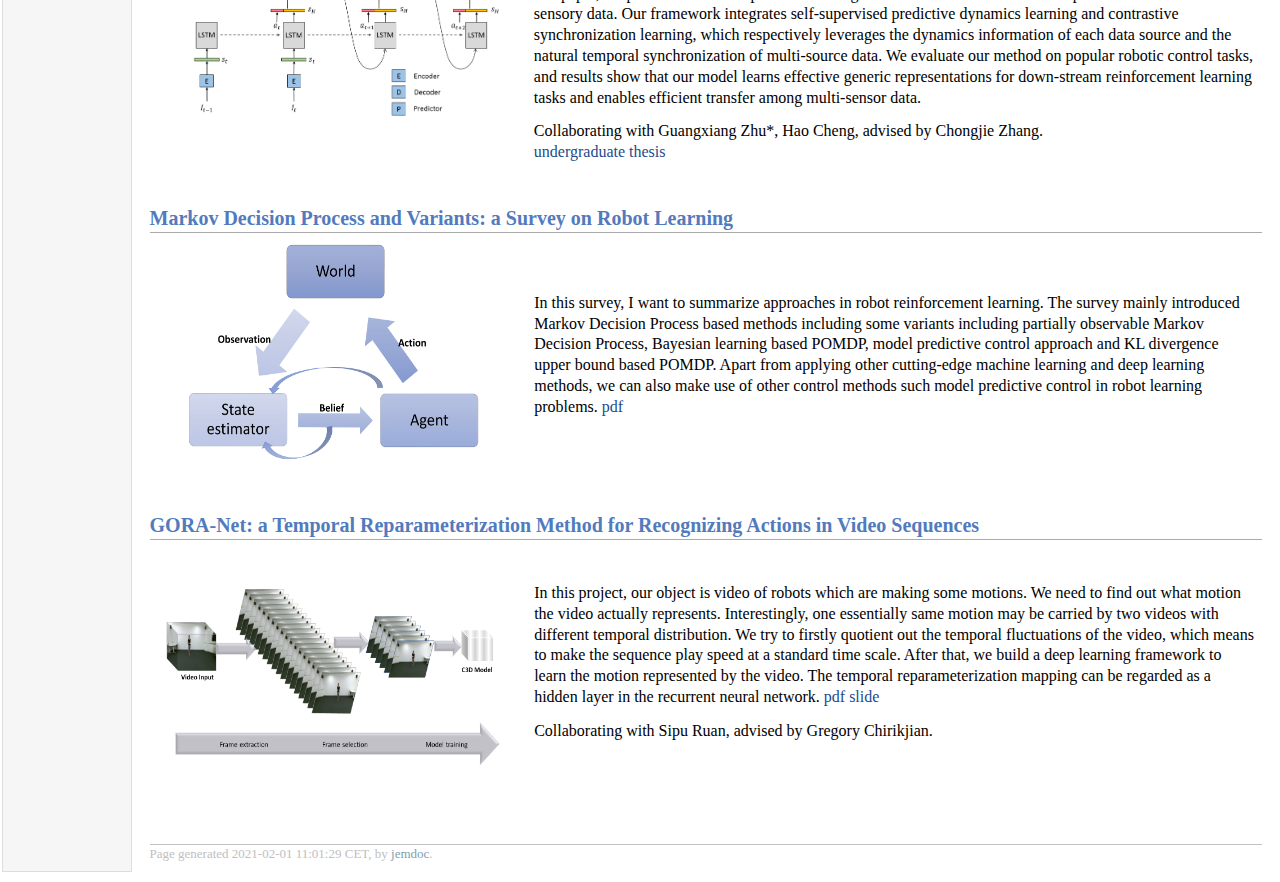
==== commit c3f51f85: "trivial update" ====
--- a/index.html
+++ b/index.html
@@ -14,6 +14,7 @@
 <div class="menu-category">Chao NI</div>
 <div class="menu-item"><a href="index.html" class="current">Home</a></div>
 <div class="menu-item"><a href="doc/Resume_Feb1.pdf">CV</a></div>
+<div class="menu-item"><a href="https://github.com/chaofiber">Github</a></div>
 <div class="menu-category">Docs</div>
 <div class="menu-item"><a href="common.html">Common</a></div>
 <div class="menu-item"><a href="travel-log.html">Travel&nbsp;log</a></div>
@@ -105,7 +106,7 @@
 </td></tr></table>
 <div id="footer">
 <div id="footer-text">
-Page generated 2021-02-01 10:50:21 CET, by <a href="http://jemdoc.jaboc.net/">jemdoc</a>.
+Page generated 2021-02-01 11:01:29 CET, by <a href="http://jemdoc.jaboc.net/">jemdoc</a>.
 </div>
 </div>
 </td>
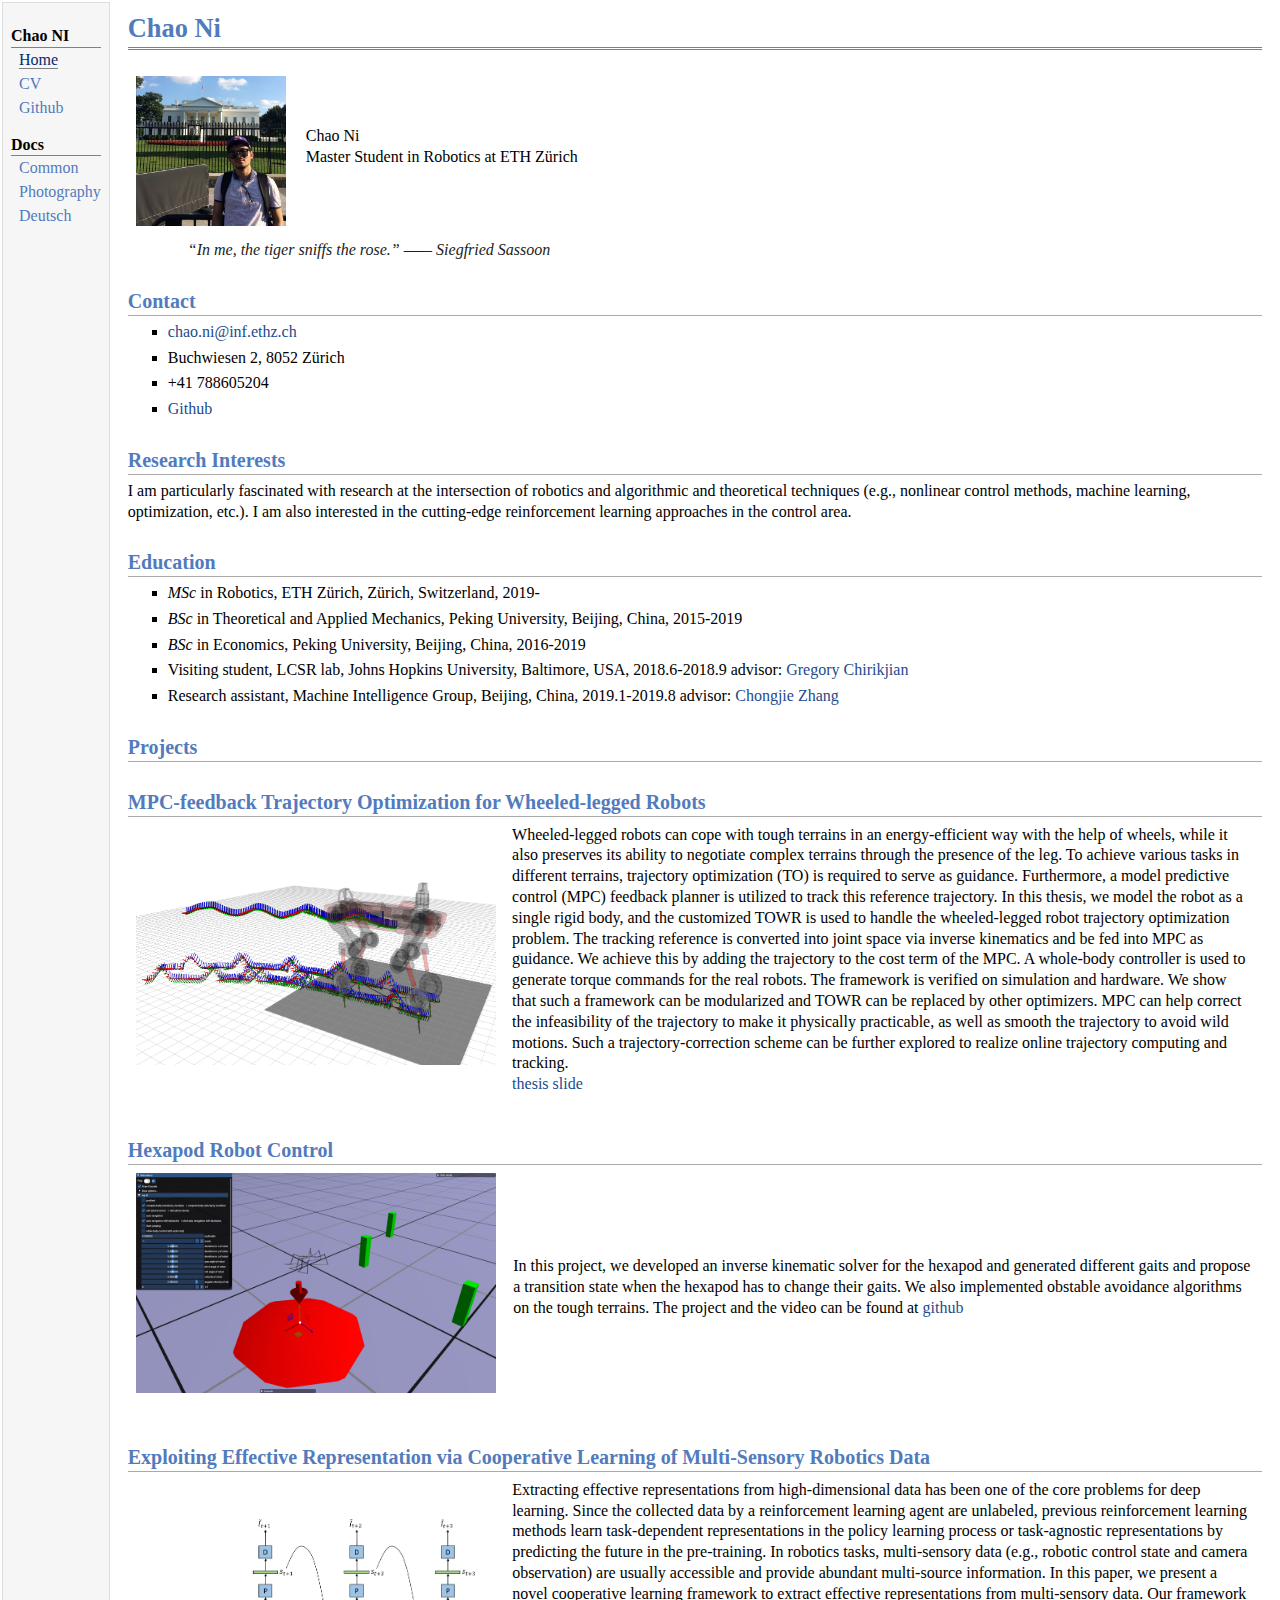
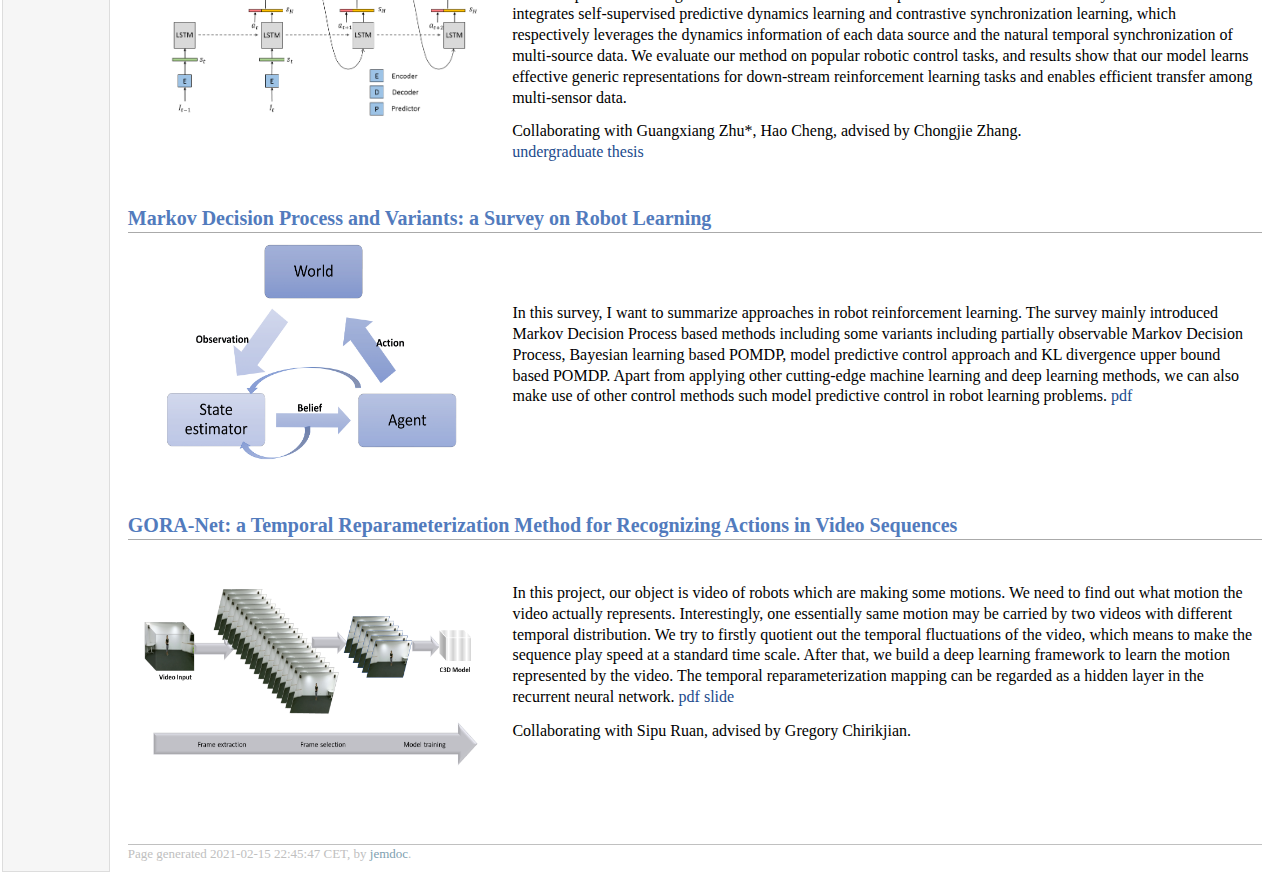
==== commit edf62569: "update phtography" ====
--- a/index.html
+++ b/index.html
@@ -17,8 +17,8 @@
 <div class="menu-item"><a href="https://github.com/chaofiber">Github</a></div>
 <div class="menu-category">Docs</div>
 <div class="menu-item"><a href="common.html">Common</a></div>
-<div class="menu-item"><a href="travel-log.html">Travel&nbsp;log</a></div>
-<div class="menu-item"><a href="german-phrase.html">German&nbsp;phrases</a></div>
+<div class="menu-item"><a href="https://chaosphotos.blogspot.com">Photography</a></div>
+<div class="menu-item"><a href="german-phrase.html">Deutsch</a></div>
 </td>
 <td id="layout-content">
 <div id="toptitle">
@@ -106,7 +106,7 @@
 </td></tr></table>
 <div id="footer">
 <div id="footer-text">
-Page generated 2021-02-01 11:01:29 CET, by <a href="http://jemdoc.jaboc.net/">jemdoc</a>.
+Page generated 2021-02-15 22:45:47 CET, by <a href="http://jemdoc.jaboc.net/">jemdoc</a>.
 </div>
 </div>
 </td>
